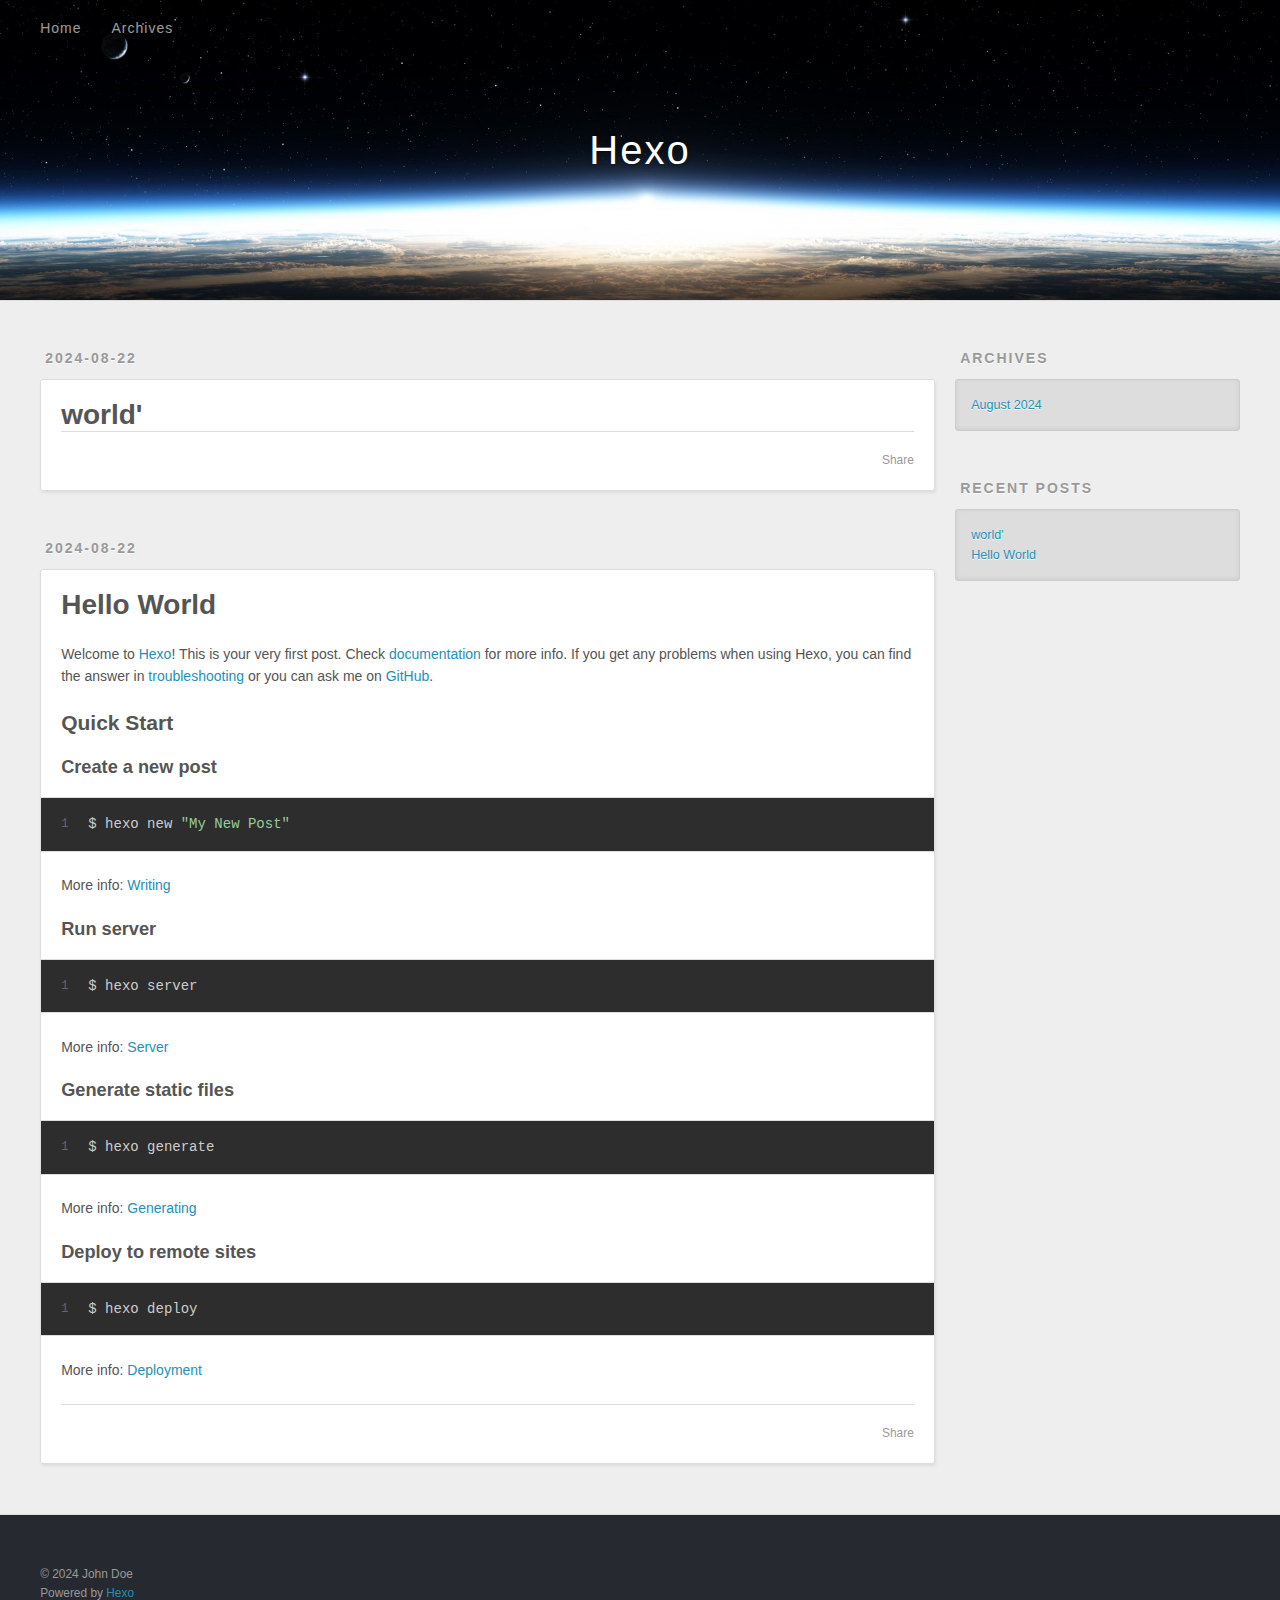
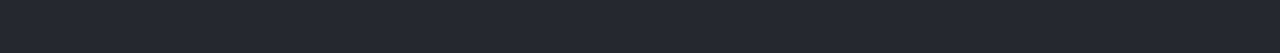
==== index.html @ 87b87d3c "Site updated: 2024-08-22 17:13:06" ====
<!DOCTYPE html>
<html>
<head>
  <meta charset="utf-8">
  
  
  <title>Hexo</title>
  <meta name="viewport" content="width=device-width, initial-scale=1, shrink-to-fit=no">
  <meta property="og:type" content="website">
<meta property="og:title" content="Hexo">
<meta property="og:url" content="http://example.com/index.html">
<meta property="og:site_name" content="Hexo">
<meta property="og:locale" content="en_US">
<meta property="article:author" content="John Doe">
<meta name="twitter:card" content="summary">
  
    <link rel="alternate" href="/atom.xml" title="Hexo" type="application/atom+xml">
  
  
    <link rel="shortcut icon" href="/favicon.png">
  
  
  
<link rel="stylesheet" href="/css/style.css">

  
    
<link rel="stylesheet" href="/fancybox/jquery.fancybox.min.css">

  
  
<meta name="generator" content="Hexo 7.3.0"></head>

<body>
  <div id="container">
    <div id="wrap">
      <header id="header">
  <div id="banner"></div>
  <div id="header-outer" class="outer">
    <div id="header-title" class="inner">
      <h1 id="logo-wrap">
        <a href="/" id="logo">Hexo</a>
      </h1>
      
    </div>
    <div id="header-inner" class="inner">
      <nav id="main-nav">
        <a id="main-nav-toggle" class="nav-icon"><span class="fa fa-bars"></span></a>
        
          <a class="main-nav-link" href="/">Home</a>
        
          <a class="main-nav-link" href="/archives">Archives</a>
        
      </nav>
      <nav id="sub-nav">
        
        
          <a class="nav-icon" href="/atom.xml" title="RSS Feed"><span class="fa fa-rss"></span></a>
        
        <a class="nav-icon nav-search-btn" title="Search"><span class="fa fa-search"></span></a>
      </nav>
      <div id="search-form-wrap">
        <form action="//google.com/search" method="get" accept-charset="UTF-8" class="search-form"><input type="search" name="q" class="search-form-input" placeholder="Search"><button type="submit" class="search-form-submit">&#xF002;</button><input type="hidden" name="sitesearch" value="http://example.com"></form>
      </div>
    </div>
  </div>
</header>

      <div class="outer">
        <section id="main">
  
    <article id="&#39;hello-world" class="h-entry article article-type-&#39;hello" itemprop="blogPost" itemscope itemtype="https://schema.org/BlogPosting">
  <div class="article-meta">
    <a href="/2024/08/22/world/" class="article-date">
  <time class="dt-published" datetime="2024-08-22T09:12:06.000Z" itemprop="datePublished">2024-08-22</time>
</a>
    
  </div>
  <div class="article-inner">
    
    
      <header class="article-header">
        
  
    <h1 itemprop="name">
      <a class="p-name article-title" href="/2024/08/22/world/">world&#39;</a>
    </h1>
  

      </header>
    
    <div class="e-content article-entry" itemprop="articleBody">
      
        
      
    </div>
    <footer class="article-footer">
      <a data-url="http://example.com/2024/08/22/world/" data-id="cm052dmgk00001gvu16qa8t0s" data-title="world&#39;" class="article-share-link"><span class="fa fa-share">Share</span></a>
      
      
      
    </footer>
  </div>
  
</article>



  
    <article id="post-hello-world" class="h-entry article article-type-post" itemprop="blogPost" itemscope itemtype="https://schema.org/BlogPosting">
  <div class="article-meta">
    <a href="/2024/08/22/hello-world/" class="article-date">
  <time class="dt-published" datetime="2024-08-22T09:02:54.314Z" itemprop="datePublished">2024-08-22</time>
</a>
    
  </div>
  <div class="article-inner">
    
    
      <header class="article-header">
        
  
    <h1 itemprop="name">
      <a class="p-name article-title" href="/2024/08/22/hello-world/">Hello World</a>
    </h1>
  

      </header>
    
    <div class="e-content article-entry" itemprop="articleBody">
      
        <p>Welcome to <a target="_blank" rel="noopener" href="https://hexo.io/">Hexo</a>! This is your very first post. Check <a target="_blank" rel="noopener" href="https://hexo.io/docs/">documentation</a> for more info. If you get any problems when using Hexo, you can find the answer in <a target="_blank" rel="noopener" href="https://hexo.io/docs/troubleshooting.html">troubleshooting</a> or you can ask me on <a target="_blank" rel="noopener" href="https://github.com/hexojs/hexo/issues">GitHub</a>.</p>
<h2 id="Quick-Start"><a href="#Quick-Start" class="headerlink" title="Quick Start"></a>Quick Start</h2><h3 id="Create-a-new-post"><a href="#Create-a-new-post" class="headerlink" title="Create a new post"></a>Create a new post</h3><figure class="highlight bash"><table><tr><td class="gutter"><pre><span class="line">1</span><br></pre></td><td class="code"><pre><span class="line">$ hexo new <span class="string">&quot;My New Post&quot;</span></span><br></pre></td></tr></table></figure>

<p>More info: <a target="_blank" rel="noopener" href="https://hexo.io/docs/writing.html">Writing</a></p>
<h3 id="Run-server"><a href="#Run-server" class="headerlink" title="Run server"></a>Run server</h3><figure class="highlight bash"><table><tr><td class="gutter"><pre><span class="line">1</span><br></pre></td><td class="code"><pre><span class="line">$ hexo server</span><br></pre></td></tr></table></figure>

<p>More info: <a target="_blank" rel="noopener" href="https://hexo.io/docs/server.html">Server</a></p>
<h3 id="Generate-static-files"><a href="#Generate-static-files" class="headerlink" title="Generate static files"></a>Generate static files</h3><figure class="highlight bash"><table><tr><td class="gutter"><pre><span class="line">1</span><br></pre></td><td class="code"><pre><span class="line">$ hexo generate</span><br></pre></td></tr></table></figure>

<p>More info: <a target="_blank" rel="noopener" href="https://hexo.io/docs/generating.html">Generating</a></p>
<h3 id="Deploy-to-remote-sites"><a href="#Deploy-to-remote-sites" class="headerlink" title="Deploy to remote sites"></a>Deploy to remote sites</h3><figure class="highlight bash"><table><tr><td class="gutter"><pre><span class="line">1</span><br></pre></td><td class="code"><pre><span class="line">$ hexo deploy</span><br></pre></td></tr></table></figure>

<p>More info: <a target="_blank" rel="noopener" href="https://hexo.io/docs/one-command-deployment.html">Deployment</a></p>

      
    </div>
    <footer class="article-footer">
      <a data-url="http://example.com/2024/08/22/hello-world/" data-id="cm0522wfk0000j8vugunq17kh" data-title="Hello World" class="article-share-link"><span class="fa fa-share">Share</span></a>
      
      
      
    </footer>
  </div>
  
</article>



  


</section>
        
          <aside id="sidebar">
  
    

  
    

  
    
  
    
  <div class="widget-wrap">
    <h3 class="widget-title">Archives</h3>
    <div class="widget">
      <ul class="archive-list"><li class="archive-list-item"><a class="archive-list-link" href="/archives/2024/08/">August 2024</a></li></ul>
    </div>
  </div>


  
    
  <div class="widget-wrap">
    <h3 class="widget-title">Recent Posts</h3>
    <div class="widget">
      <ul>
        
          <li>
            <a href="/2024/08/22/world/">world&#39;</a>
          </li>
        
          <li>
            <a href="/2024/08/22/hello-world/">Hello World</a>
          </li>
        
      </ul>
    </div>
  </div>

  
</aside>
        
      </div>
      <footer id="footer">
  
  <div class="outer">
    <div id="footer-info" class="inner">
      
      &copy; 2024 John Doe<br>
      Powered by <a href="https://hexo.io/" target="_blank">Hexo</a>
    </div>
  </div>
</footer>

    </div>
    <nav id="mobile-nav">
  
    <a href="/" class="mobile-nav-link">Home</a>
  
    <a href="/archives" class="mobile-nav-link">Archives</a>
  
</nav>
    


<script src="/js/jquery-3.6.4.min.js"></script>



  
<script src="/fancybox/jquery.fancybox.min.js"></script>




<script src="/js/script.js"></script>





  </div>
</body>
</html>
---- css/style.css ----
body {
  width: 100%;
}
body:before,
body:after {
  content: "";
  display: table;
}
body:after {
  clear: both;
}
html,
body,
div,
span,
applet,
object,
iframe,
h1,
h2,
h3,
h4,
h5,
h6,
p,
blockquote,
pre,
a,
abbr,
acronym,
address,
big,
cite,
code,
del,
dfn,
em,
img,
ins,
kbd,
q,
s,
samp,
small,
strike,
strong,
sub,
sup,
tt,
var,
dl,
dt,
dd,
ol,
ul,
li,
fieldset,
form,
label,
legend,
table,
caption,
tbody,
tfoot,
thead,
tr,
th,
td {
  margin: 0;
  padding: 0;
  border: 0;
  outline: 0;
  font-weight: inherit;
  font-style: inherit;
  font-family: inherit;
  font-size: 100%;
  vertical-align: baseline;
}
body {
  line-height: 1;
  color: #000;
  background: #fff;
}
ol,
ul {
  list-style: none;
}
table {
  border-collapse: separate;
  border-spacing: 0;
  vertical-align: middle;
}
caption,
th,
td {
  text-align: left;
  font-weight: normal;
  vertical-align: middle;
}
a img {
  border: none;
}
input,
button {
  margin: 0;
  padding: 0;
}
input::-moz-focus-inner,
button::-moz-focus-inner {
  border: 0;
  padding: 0;
}
html,
body,
#container {
  height: 100%;
}
body {
  background: #eee;
  font: 14px -apple-system, BlinkMacSystemFont, "Segoe UI", "Roboto", "Oxygen", "Ubuntu", "Cantarell", "Fira Sans", "Droid Sans", "Helvetica Neue", sans-serif;
  -webkit-text-size-adjust: 100%;
}
.outer {
  max-width: 1220px;
  margin: 0 auto;
  padding: 0 20px;
}
.outer:before,
.outer:after {
  content: "";
  display: table;
}
.outer:after {
  clear: both;
}
.inner {
  display: inline;
  float: left;
  width: 98.33333333333333%;
  margin: 0 0.833333333333333%;
}
.left,
.alignleft {
  float: left;
}
.right,
.alignright {
  float: right;
}
.clear {
  clear: both;
}
#container {
  position: relative;
}
.mobile-nav-on {
  overflow: hidden;
}
#wrap {
  height: 100%;
  width: 100%;
  position: absolute;
  top: 0;
  left: 0;
  -webkit-transition: 0.2s ease-out;
  -moz-transition: 0.2s ease-out;
  -ms-transition: 0.2s ease-out;
  transition: 0.2s ease-out;
  z-index: 1;
  background: #eee;
}
.mobile-nav-on #wrap {
  left: 280px;
}
@media screen and (min-width: 768px) {
  #main {
    display: inline;
    float: left;
    width: 73.33333333333333%;
    margin: 0 0.833333333333333%;
  }
}
.article-date,
.article-category-link,
.archive-year,
.widget-title {
  text-decoration: none;
  text-transform: uppercase;
  letter-spacing: 2px;
  color: #999;
  margin-bottom: 1em;
  margin-left: 5px;
  line-height: 1em;
  text-shadow: 0 1px #fff;
  font-weight: bold;
}
.article-inner,
.archive-article-inner {
  background: #fff;
  -webkit-box-shadow: 1px 2px 3px #ddd;
  box-shadow: 1px 2px 3px #ddd;
  border: 1px solid #ddd;
  border-radius: 3px;
}
.article-entry h1,
.widget h1 {
  font-size: 2em;
}
.article-entry h2,
.widget h2 {
  font-size: 1.5em;
}
.article-entry h3,
.widget h3 {
  font-size: 1.3em;
}
.article-entry h4,
.widget h4 {
  font-size: 1.2em;
}
.article-entry h5,
.widget h5 {
  font-size: 1em;
}
.article-entry h6,
.widget h6 {
  font-size: 1em;
  color: #999;
}
.article-entry hr,
.widget hr {
  border: 1px dashed #ddd;
}
.article-entry strong,
.widget strong {
  font-weight: bold;
}
.article-entry em,
.widget em,
.article-entry cite,
.widget cite {
  font-style: italic;
}
.article-entry sup,
.widget sup,
.article-entry sub,
.widget sub {
  font-size: 0.75em;
  line-height: 0;
  position: relative;
  vertical-align: baseline;
}
.article-entry sup,
.widget sup {
  top: -0.5em;
}
.article-entry sub,
.widget sub {
  bottom: -0.2em;
}
.article-entry small,
.widget small {
  font-size: 0.85em;
}
.article-entry acronym,
.widget acronym,
.article-entry abbr,
.widget abbr {
  border-bottom: 1px dotted;
}
.article-entry ul,
.widget ul,
.article-entry ol,
.widget ol,
.article-entry dl,
.widget dl {
  margin: 0 20px;
  line-height: 1.6em;
}
.article-entry ul ul,
.widget ul ul,
.article-entry ol ul,
.widget ol ul,
.article-entry ul ol,
.widget ul ol,
.article-entry ol ol,
.widget ol ol {
  margin-top: 0;
  margin-bottom: 0;
}
.article-entry ul,
.widget ul {
  list-style: disc;
}
.article-entry ol,
.widget ol {
  list-style: decimal;
}
.article-entry dt,
.widget dt {
  font-weight: bold;
}
#header {
  height: 300px;
  position: relative;
  border-bottom: 1px solid #ddd;
}
#header:before,
#header:after {
  content: "";
  position: absolute;
  left: 0;
  right: 0;
  height: 40px;
}
#header:before {
  top: 0;
  background: -webkit-linear-gradient(rgba(0,0,0,0.2), transparent);
  background: -moz-linear-gradient(rgba(0,0,0,0.2), transparent);
  background: -ms-linear-gradient(rgba(0,0,0,0.2), transparent);
  background: linear-gradient(rgba(0,0,0,0.2), transparent);
}
#header:after {
  bottom: 0;
  background: -webkit-linear-gradient(transparent, rgba(0,0,0,0.2));
  background: -moz-linear-gradient(transparent, rgba(0,0,0,0.2));
  background: -ms-linear-gradient(transparent, rgba(0,0,0,0.2));
  background: linear-gradient(transparent, rgba(0,0,0,0.2));
}
#header-outer {
  height: 100%;
  position: relative;
}
#header-inner {
  position: relative;
  overflow: hidden;
}
#banner {
  position: absolute;
  top: 0;
  left: 0;
  width: 100%;
  height: 100%;
  background: url("images/banner.jpg") center #000;
  background-size: cover;
  z-index: -1;
}
#header-title {
  text-align: center;
  height: 40px;
  position: absolute;
  top: 50%;
  left: 0;
  margin-top: -20px;
}
#logo,
#subtitle {
  text-decoration: none;
  color: #fff;
  font-weight: 300;
  text-shadow: 0 1px 4px rgba(0,0,0,0.3);
}
#logo {
  font-size: 40px;
  line-height: 40px;
  letter-spacing: 2px;
}
#subtitle {
  font-size: 16px;
  line-height: 16px;
  letter-spacing: 1px;
}
#subtitle-wrap {
  margin-top: 16px;
}
#main-nav {
  float: left;
  margin-left: -15px;
}
.nav-icon,
.main-nav-link {
  float: left;
  color: #fff;
  opacity: 0.6;
  text-decoration: none;
  text-shadow: 0 1px rgba(0,0,0,0.2);
  -webkit-transition: opacity 0.2s;
  -moz-transition: opacity 0.2s;
  -ms-transition: opacity 0.2s;
  transition: opacity 0.2s;
  display: block;
  padding: 20px 15px;
}
.nav-icon:hover,
.main-nav-link:hover {
  opacity: 1;
}
.nav-icon {
  text-align: center;
  font-size: 14px;
  width: 14px;
  height: 14px;
  padding: 20px 15px;
  position: relative;
  cursor: pointer;
}
.main-nav-link {
  font-weight: 300;
  letter-spacing: 1px;
}
@media screen and (max-width: 479px) {
  .main-nav-link {
    display: none;
  }
}
#main-nav-toggle {
  display: none;
}
@media screen and (max-width: 479px) {
  #main-nav-toggle {
    display: block;
  }
}
#sub-nav {
  float: right;
  margin-right: -15px;
}
#search-form-wrap {
  position: absolute;
  top: 15px;
  width: 150px;
  height: 30px;
  right: -150px;
  opacity: 0;
  -webkit-transition: 0.2s ease-out;
  -moz-transition: 0.2s ease-out;
  -ms-transition: 0.2s ease-out;
  transition: 0.2s ease-out;
}
#search-form-wrap.on {
  opacity: 1;
  right: 0;
}
@media screen and (max-width: 479px) {
  #search-form-wrap {
    width: 100%;
    right: -100%;
  }
}
.search-form {
  position: absolute;
  top: 0;
  left: 0;
  right: 0;
  background: #fff;
  padding: 5px 15px;
  border-radius: 15px;
  -webkit-box-shadow: 0 0 10px rgba(0,0,0,0.3);
  box-shadow: 0 0 10px rgba(0,0,0,0.3);
}
.search-form-input {
  border: none;
  background: none;
  color: #555;
  width: 100%;
  font: 13px -apple-system, BlinkMacSystemFont, "Segoe UI", "Roboto", "Oxygen", "Ubuntu", "Cantarell", "Fira Sans", "Droid Sans", "Helvetica Neue", sans-serif;
  outline: none;
}
.search-form-input::-webkit-search-results-decoration,
.search-form-input::-webkit-search-cancel-button {
  -webkit-appearance: none;
}
.search-form-submit {
  position: absolute;
  top: 50%;
  right: 10px;
  margin-top: -7px;
  font: 13px ForkAwesome;
  border: none;
  background: none;
  color: #bbb;
  cursor: pointer;
}
.search-form-submit:hover,
.search-form-submit:focus {
  color: #777;
}
.article {
  margin: 50px 0;
}
.article-inner {
  overflow: hidden;
}
.article-meta:before,
.article-meta:after {
  content: "";
  display: table;
}
.article-meta:after {
  clear: both;
}
.article-date {
  float: left;
}
.article-category {
  float: left;
  line-height: 1em;
  color: #ccc;
  text-shadow: 0 1px #fff;
  margin-left: 8px;
}
.article-category:before {
  content: "\2022";
}
.article-category-link {
  margin: 0 12px 1em;
}
.article-header {
  padding: 20px 20px 0;
}
.article-title {
  text-decoration: none;
  font-size: 2em;
  font-weight: bold;
  color: #555;
  line-height: 1.1em;
  -webkit-transition: color 0.2s;
  -moz-transition: color 0.2s;
  -ms-transition: color 0.2s;
  transition: color 0.2s;
}
a.article-title:hover {
  color: #258fb8;
}
.article-entry {
  color: #555;
  padding: 0 20px;
}
.article-entry:before,
.article-entry:after {
  content: "";
  display: table;
}
.article-entry:after {
  clear: both;
}
.article-entry p,
.article-entry table {
  line-height: 1.6em;
  margin: 1.6em 0;
}
.article-entry h1,
.article-entry h2,
.article-entry h3,
.article-entry h4,
.article-entry h5,
.article-entry h6 {
  font-weight: bold;
}
.article-entry h1,
.article-entry h2,
.article-entry h3,
.article-entry h4,
.article-entry h5,
.article-entry h6 {
  line-height: 1.1em;
  margin: 1.1em 0;
}
.article-entry a {
  color: #258fb8;
  text-decoration: none;
}
.article-entry a:hover {
  text-decoration: underline;
}
.article-entry ul,
.article-entry ol,
.article-entry dl {
  margin-top: 1.6em;
  margin-bottom: 1.6em;
}
.article-entry img,
.article-entry video {
  max-width: 100%;
  height: auto;
  display: block;
  margin: auto;
}
.article-entry iframe {
  border: none;
}
.article-entry table {
  width: 100%;
  border-collapse: collapse;
  border-spacing: 0;
}
.article-entry th {
  font-weight: bold;
  border-bottom: 3px solid #ddd;
  padding-bottom: 0.5em;
}
.article-entry td {
  border-bottom: 1px solid #ddd;
  padding: 10px 0;
}
.article-entry blockquote {
  font-family: Georgia, "Times New Roman", serif;
  margin: 1.6em 20px;
  text-align: center;
}
.article-entry blockquote footer {
  font-size: 14px;
  margin: 1.6em 0;
  font-family: -apple-system, BlinkMacSystemFont, "Segoe UI", "Roboto", "Oxygen", "Ubuntu", "Cantarell", "Fira Sans", "Droid Sans", "Helvetica Neue", sans-serif;
}
.article-entry blockquote footer cite:before {
  content: "—";
  padding: 0 0.5em;
}
.article-entry .pullquote {
  text-align: left;
  width: 45%;
  margin: 0;
}
.article-entry .pullquote.left {
  margin-left: 0.5em;
  margin-right: 1em;
}
.article-entry .pullquote.right {
  margin-right: 0.5em;
  margin-left: 1em;
}
.article-entry .caption {
  color: #999;
  display: block;
  font-size: 0.9em;
  margin-top: 0.5em;
  position: relative;
  text-align: center;
}
.article-entry .video-container {
  position: relative;
  padding-top: 56.25%;
  height: 0;
  overflow: hidden;
}
.article-entry .video-container iframe,
.article-entry .video-container object,
.article-entry .video-container embed {
  position: absolute;
  top: 0;
  left: 0;
  width: 100%;
  height: 100%;
  margin-top: 0;
}
.article-more-link a {
  display: inline-block;
  line-height: 1em;
  padding: 6px 15px;
  border-radius: 15px;
  background: #eee;
  color: #999;
  text-shadow: 0 1px #fff;
  text-decoration: none;
}
.article-more-link a:hover {
  background: #258fb8;
  color: #fff;
  text-decoration: none;
  text-shadow: 0 1px #1e7293;
}
.article-footer {
  font-size: 0.85em;
  line-height: 1.6em;
  border-top: 1px solid #ddd;
  padding-top: 1.6em;
  margin: 0 20px 20px;
}
.article-footer:before,
.article-footer:after {
  content: "";
  display: table;
}
.article-footer:after {
  clear: both;
}
.article-footer a {
  color: #999;
  text-decoration: none;
}
.article-footer a:hover {
  color: #555;
}
.article-tag-list-item {
  float: left;
  margin-right: 10px;
}
.article-tag-list-link:before {
  content: "#";
}
.article-comment-link {
  float: right;
}
.article-comment-link:before {
  padding-right: 8px;
}
.article-share-link {
  cursor: pointer;
  float: right;
  margin-left: 20px;
}
.article-share-link:before {
  padding-right: 6px;
}
#article-nav {
  position: relative;
}
#article-nav:before,
#article-nav:after {
  content: "";
  display: table;
}
#article-nav:after {
  clear: both;
}
@media screen and (min-width: 768px) {
  #article-nav {
    margin: 50px 0;
  }
  #article-nav:before {
    width: 8px;
    height: 8px;
    position: absolute;
    top: 50%;
    left: 50%;
    margin-top: -4px;
    margin-left: -4px;
    content: "";
    border-radius: 50%;
    background: #ddd;
    -webkit-box-shadow: 0 1px 2px #fff;
    box-shadow: 0 1px 2px #fff;
  }
}
.article-nav-link-wrap {
  text-decoration: none;
  text-shadow: 0 1px #fff;
  color: #999;
  -webkit-box-sizing: border-box;
  -moz-box-sizing: border-box;
  box-sizing: border-box;
  margin-top: 50px;
  text-align: center;
  display: block;
}
.article-nav-link-wrap:hover {
  color: #555;
}
@media screen and (min-width: 768px) {
  .article-nav-link-wrap {
    width: 50%;
    margin-top: 0;
  }
}
@media screen and (min-width: 768px) {
  #article-nav-newer {
    float: left;
    text-align: right;
    padding-right: 20px;
  }
}
@media screen and (min-width: 768px) {
  #article-nav-older {
    float: right;
    text-align: left;
    padding-left: 20px;
  }
}
.article-nav-caption {
  text-transform: uppercase;
  letter-spacing: 2px;
  color: #ddd;
  line-height: 1em;
  font-weight: bold;
}
#article-nav-newer .article-nav-caption {
  margin-right: -2px;
}
.article-nav-title {
  font-size: 0.85em;
  line-height: 1.6em;
  margin-top: 0.5em;
}
.article-share-box {
  position: absolute;
  display: none;
  background: #fff;
  -webkit-box-shadow: 1px 2px 10px rgba(0,0,0,0.2);
  box-shadow: 1px 2px 10px rgba(0,0,0,0.2);
  border-radius: 3px;
  margin-left: -145px;
  overflow: hidden;
  z-index: 1;
}
.article-share-box.on {
  display: block;
}
.article-share-input {
  width: 100%;
  background: none;
  -webkit-box-sizing: border-box;
  -moz-box-sizing: border-box;
  box-sizing: border-box;
  font: 14px -apple-system, BlinkMacSystemFont, "Segoe UI", "Roboto", "Oxygen", "Ubuntu", "Cantarell", "Fira Sans", "Droid Sans", "Helvetica Neue", sans-serif;
  padding: 0 15px;
  color: #555;
  outline: none;
  border: 1px solid #ddd;
  border-radius: 3px 3px 0 0;
  height: 36px;
  line-height: 36px;
}
.article-share-links {
  background: #eee;
}
.article-share-links:before,
.article-share-links:after {
  content: "";
  display: table;
}
.article-share-links:after {
  clear: both;
}
.article-share-twitter,
.article-share-facebook,
.article-share-pinterest,
.article-share-linkedin {
  width: 50px;
  height: 36px;
  display: block;
  float: left;
  position: relative;
  color: #999;
  text-shadow: 0 1px #fff;
}
.article-share-twitter:before,
.article-share-facebook:before,
.article-share-pinterest:before,
.article-share-linkedin:before {
  font-size: 20px;
  width: 20px;
  height: 20px;
  position: absolute;
  top: 50%;
  left: 50%;
  margin-top: -10px;
  margin-left: -10px;
  text-align: center;
}
.article-share-twitter:hover,
.article-share-facebook:hover,
.article-share-pinterest:hover,
.article-share-linkedin:hover {
  color: #fff;
}
.article-share-twitter:hover {
  background: #00aced;
  text-shadow: 0 1px #008abe;
}
.article-share-facebook:hover {
  background: #3b5998;
  text-shadow: 0 1px #2f477a;
}
.article-share-pinterest:hover {
  background: #cb2027;
  text-shadow: 0 1px #a21a1f;
}
.article-share-linkedin:hover {
  background: #0077b5;
  text-shadow: 0 1px #005f91;
}
.article-gallery {
  background: #000;
  position: relative;
}
.article-gallery-photos {
  position: relative;
  overflow: hidden;
}
.article-gallery-img {
  display: none;
  max-width: 100%;
}
.article-gallery-img:first-child {
  display: block;
}
.article-gallery-img.loaded {
  position: absolute;
  display: block;
}
.article-gallery-img img {
  display: block;
  max-width: 100%;
  margin: 0 auto;
}
#comments {
  background: #fff;
  -webkit-box-shadow: 1px 2px 3px #ddd;
  box-shadow: 1px 2px 3px #ddd;
  padding: 20px;
  border: 1px solid #ddd;
  border-radius: 3px;
  margin: 50px 0;
}
#comments a {
  color: #258fb8;
}
.archives-wrap {
  margin: 50px 0;
}
.archives:before,
.archives:after {
  content: "";
  display: table;
}
.archives:after {
  clear: both;
}
.archive-year-wrap {
  margin-bottom: 1em;
}
.archives {
  -webkit-column-gap: 10px;
  -moz-column-gap: 10px;
  column-gap: 10px;
}
@media screen and (min-width: 480px) and (max-width: 767px) {
  .archives {
    -webkit-column-count: 2;
    -moz-column-count: 2;
    column-count: 2;
  }
}
@media screen and (min-width: 768px) {
  .archives {
    -webkit-column-count: 3;
    -moz-column-count: 3;
    column-count: 3;
  }
}
.archive-article {
  -webkit-column-break-inside: avoid;
  page-break-inside: avoid;
  overflow: hidden;
  break-inside: avoid-column;
}
.archive-article-inner {
  padding: 10px;
  margin-bottom: 15px;
}
.archive-article-title {
  text-decoration: none;
  font-weight: bold;
  color: #555;
  -webkit-transition: color 0.2s;
  -moz-transition: color 0.2s;
  -ms-transition: color 0.2s;
  transition: color 0.2s;
  line-height: 1.6em;
}
.archive-article-title:hover {
  color: #258fb8;
}
.archive-article-footer {
  margin-top: 1em;
}
.archive-article-date {
  color: #999;
  text-decoration: none;
  font-size: 0.85em;
  line-height: 1em;
  margin-bottom: 0.5em;
  display: block;
}
#page-nav {
  margin: 50px auto;
  background: #fff;
  -webkit-box-shadow: 1px 2px 3px #ddd;
  box-shadow: 1px 2px 3px #ddd;
  border: 1px solid #ddd;
  border-radius: 3px;
  text-align: center;
  color: #999;
  overflow: hidden;
}
#page-nav:before,
#page-nav:after {
  content: "";
  display: table;
}
#page-nav:after {
  clear: both;
}
#page-nav a,
#page-nav span {
  padding: 10px 20px;
  line-height: 1;
  height: 2ex;
}
#page-nav a {
  color: #999;
  text-decoration: none;
}
#page-nav a:hover {
  background: #999;
  color: #fff;
}
#page-nav .prev {
  float: left;
}
#page-nav .next {
  float: right;
}
#page-nav .page-number {
  display: inline-block;
}
@media screen and (max-width: 479px) {
  #page-nav .page-number {
    display: none;
  }
}
#page-nav .current {
  color: #555;
  font-weight: bold;
}
#page-nav .space {
  color: #ddd;
}
#footer {
  background: #262a30;
  padding: 50px 0;
  border-top: 1px solid #ddd;
  color: #999;
}
#footer a {
  color: #258fb8;
  text-decoration: none;
}
#footer a:hover {
  text-decoration: underline;
}
#footer-info {
  line-height: 1.6em;
  font-size: 0.85em;
}
.article-entry pre,
.article-entry .highlight {
  background: #2d2d2d;
  margin: 0 -20px;
  padding: 15px 20px;
  border-style: solid;
  border-color: #ddd;
  border-width: 1px 0;
  overflow: auto;
  color: #ccc;
  line-height: 22.400000000000002px;
}
.article-entry .highlight .gutter pre,
.article-entry .gist .gist-file .gist-data .line-numbers {
  color: #666;
  font-size: 0.85em;
}
.article-entry pre,
.article-entry code {
  font-family: "Source Code Pro", Consolas, Monaco, Menlo, Consolas, monospace;
}
.article-entry code {
  background: #eee;
  text-shadow: 0 1px #fff;
  padding: 0 0.3em;
}
.article-entry pre code {
  background: none;
  text-shadow: none;
  padding: 0;
}
.article-entry .highlight pre {
  border: none;
  margin: 0;
  padding: 0;
}
.article-entry .highlight table {
  margin: 0;
  width: auto;
}
.article-entry .highlight td {
  border: none;
  padding: 0;
}
.article-entry .highlight figcaption {
  font-size: 0.85em;
  color: #999;
  line-height: 1em;
  margin-bottom: 1em;
}
.article-entry .highlight figcaption:before,
.article-entry .highlight figcaption:after {
  content: "";
  display: table;
}
.article-entry .highlight figcaption:after {
  clear: both;
}
.article-entry .highlight figcaption a {
  float: right;
}
.article-entry .highlight .gutter {
  -moz-user-select: none;
  -ms-user-select: none;
  -webkit-user-select: none;
  -webkit-user-select: none;
  -moz-user-select: none;
  -ms-user-select: none;
  user-select: none;
}
.article-entry .highlight .gutter pre {
  text-align: right;
  padding-right: 20px;
}
.article-entry .highlight .line {
  height: 22.400000000000002px;
}
.article-entry .highlight .line.marked {
  background: #515151;
}
.article-entry .gist {
  margin: 0 -20px;
  border-style: solid;
  border-color: #ddd;
  border-width: 1px 0;
  background: #2d2d2d;
  padding: 15px 20px 15px 0;
}
.article-entry .gist .gist-file {
  border: none;
  font-family: "Source Code Pro", Consolas, Monaco, Menlo, Consolas, monospace;
  margin: 0;
}
.article-entry .gist .gist-file .gist-data {
  background: none;
  border: none;
}
.article-entry .gist .gist-file .gist-data .line-numbers {
  background: none;
  border: none;
  padding: 0 20px 0 0;
}
.article-entry .gist .gist-file .gist-data .line-data {
  padding: 0 !important;
}
.article-entry .gist .gist-file .highlight {
  margin: 0;
  padding: 0;
  border: none;
}
.article-entry .gist .gist-file .gist-meta {
  background: #2d2d2d;
  color: #999;
  font: 0.85em -apple-system, BlinkMacSystemFont, "Segoe UI", "Roboto", "Oxygen", "Ubuntu", "Cantarell", "Fira Sans", "Droid Sans", "Helvetica Neue", sans-serif;
  text-shadow: 0 0;
  padding: 0;
  margin-top: 1em;
  margin-left: 20px;
}
.article-entry .gist .gist-file .gist-meta a {
  color: #258fb8;
  font-weight: normal;
}
.article-entry .gist .gist-file .gist-meta a:hover {
  text-decoration: underline;
}
pre .comment,
pre .title {
  color: #999;
}
pre .variable,
pre .attribute,
pre .tag,
pre .regexp,
pre .ruby .constant,
pre .xml .tag .title,
pre .xml .pi,
pre .xml .doctype,
pre .html .doctype,
pre .css .id,
pre .css .class,
pre .css .pseudo {
  color: #f2777a;
}
pre .number,
pre .preprocessor,
pre .built_in,
pre .literal,
pre .params,
pre .constant {
  color: #f99157;
}
pre .class,
pre .ruby .class .title,
pre .css .rules .attribute {
  color: #9c9;
}
pre .string,
pre .value,
pre .inheritance,
pre .header,
pre .ruby .symbol,
pre .xml .cdata {
  color: #9c9;
}
pre .css .hexcolor {
  color: #6cc;
}
pre .function,
pre .python .decorator,
pre .python .title,
pre .ruby .function .title,
pre .ruby .title .keyword,
pre .perl .sub,
pre .javascript .title,
pre .coffeescript .title {
  color: #69c;
}
pre .keyword,
pre .javascript .function {
  color: #c9c;
}
@media screen and (max-width: 479px) {
  #mobile-nav {
    position: absolute;
    top: 0;
    left: 0;
    width: 280px;
    height: 100%;
    background: #191919;
    border-right: 1px solid #fff;
  }
}
@media screen and (max-width: 479px) {
  .mobile-nav-link {
    display: block;
    color: #999;
    text-decoration: none;
    padding: 15px 20px;
    font-weight: bold;
  }
  .mobile-nav-link:hover {
    color: #fff;
  }
}
@media screen and (min-width: 768px) {
  #sidebar {
    display: inline;
    float: left;
    width: 23.333333333333332%;
    margin: 0 0.833333333333333%;
  }
}
.widget-wrap {
  margin: 50px 0;
}
.widget {
  color: #777;
  text-shadow: 0 1px #fff;
  background: #ddd;
  -webkit-box-shadow: 0 -1px 4px #ccc inset;
  box-shadow: 0 -1px 4px #ccc inset;
  border: 1px solid #ccc;
  padding: 15px;
  border-radius: 3px;
}
.widget a {
  color: #258fb8;
  text-decoration: none;
}
.widget a:hover {
  text-decoration: underline;
}
.widget ul ul,
.widget ol ul,
.widget dl ul,
.widget ul ol,
.widget ol ol,
.widget dl ol,
.widget ul dl,
.widget ol dl,
.widget dl dl {
  margin-left: 15px;
  list-style: disc;
}
.widget {
  line-height: 1.6em;
  word-wrap: break-word;
  font-size: 0.9em;
}
.widget ul,
.widget ol {
  list-style: none;
  margin: 0;
}
.widget ul ul,
.widget ol ul,
.widget ul ol,
.widget ol ol {
  margin: 0 20px;
}
.widget ul ul,
.widget ol ul {
  list-style: disc;
}
.widget ul ol,
.widget ol ol {
  list-style: decimal;
}
.category-list-count,
.tag-list-count,
.archive-list-count {
  padding-left: 5px;
  color: #999;
  font-size: 0.85em;
}
.category-list-count:before,
.tag-list-count:before,
.archive-list-count:before {
  content: "(";
}
.category-list-count:after,
.tag-list-count:after,
.archive-list-count:after {
  content: ")";
}
.tagcloud a {
  margin-right: 5px;
  display: inline-block;
}
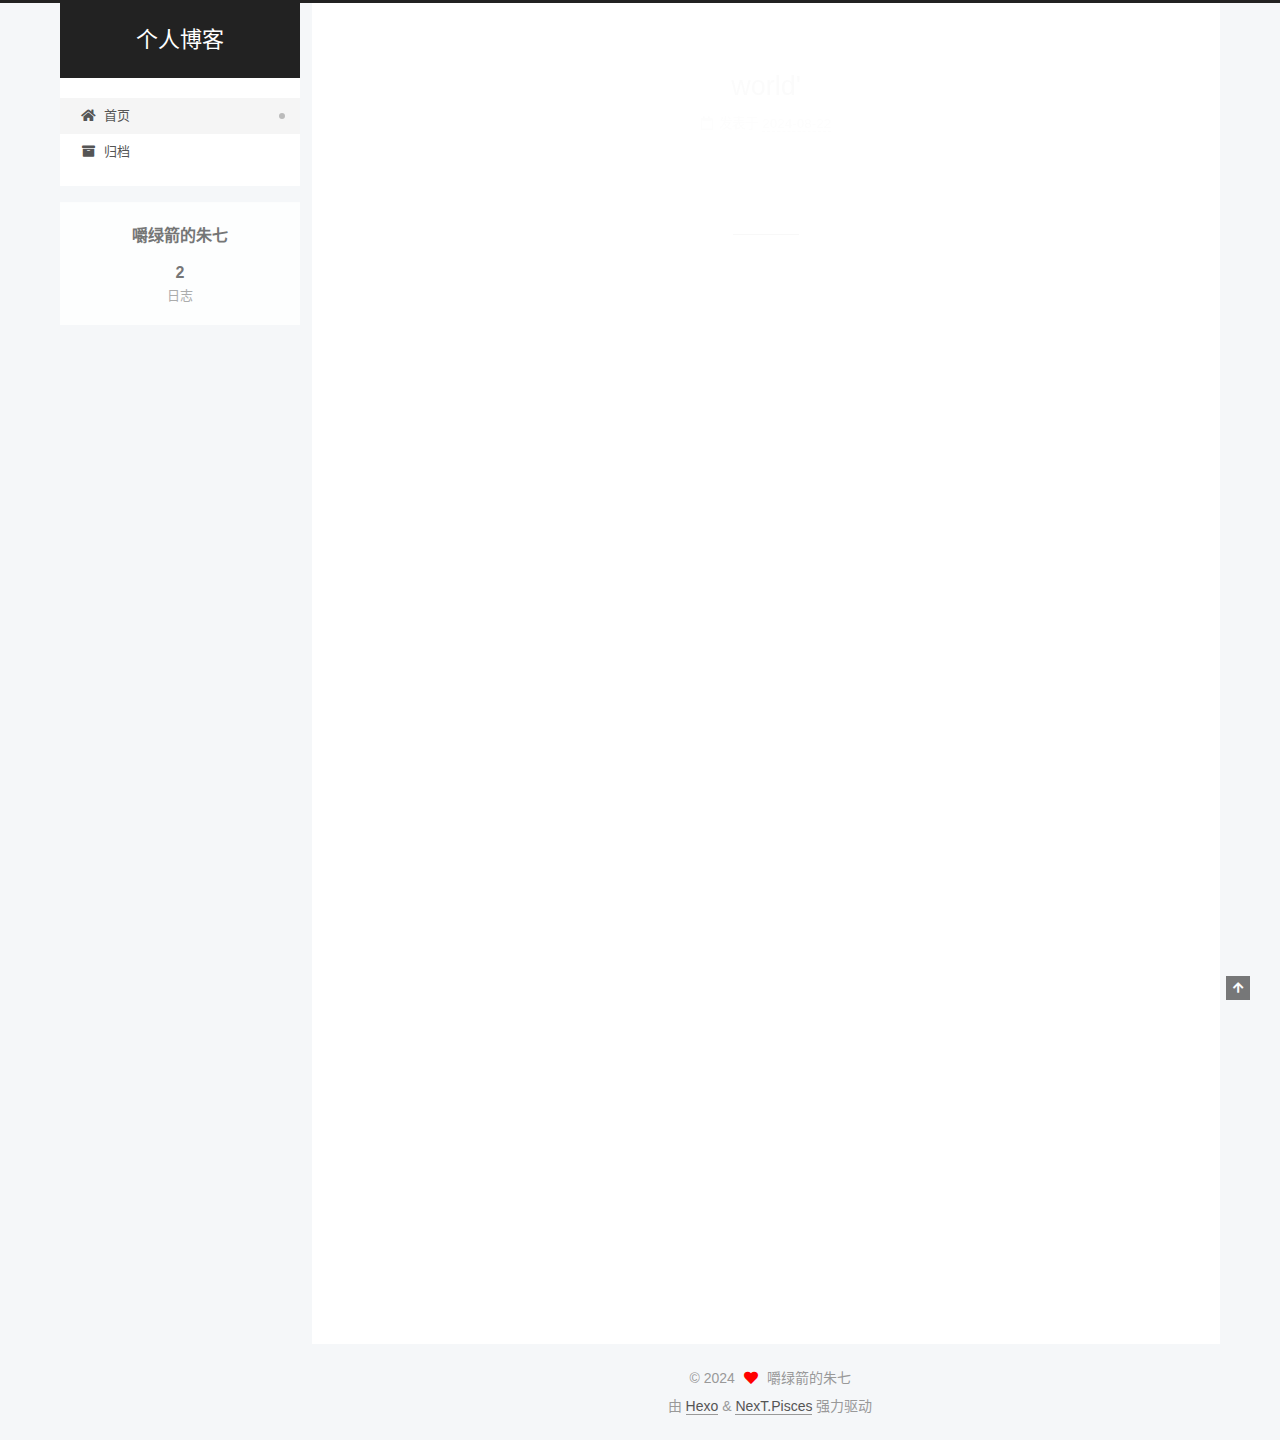
==== commit 78957e87: "Site updated: 2024-08-23 11:59:43" ====
--- a/index.html
+++ b/index.html
@@ -1,135 +1,246 @@
 <!DOCTYPE html>
-<html>
+<html lang="zh-CN">
 <head>
-  <meta charset="utf-8">
-  
-  
-  <title>Hexo</title>
-  <meta name="viewport" content="width=device-width, initial-scale=1, shrink-to-fit=no">
+  <meta charset="UTF-8">
+<meta name="viewport" content="width=device-width, initial-scale=1, maximum-scale=2">
+<meta name="theme-color" content="#222">
+<meta name="generator" content="Hexo 7.3.0">
+  <link rel="apple-touch-icon" sizes="180x180" href="/images/apple-touch-icon-next.png">
+  <link rel="icon" type="image/png" sizes="32x32" href="/images/favicon-32x32-next.png">
+  <link rel="icon" type="image/png" sizes="16x16" href="/images/favicon-16x16-next.png">
+  <link rel="mask-icon" href="/images/logo.svg" color="#222">
+
+<link rel="stylesheet" href="/css/main.css">
+
+
+<link rel="stylesheet" href="/lib/font-awesome/css/all.min.css">
+
+<script id="hexo-configurations">
+    var NexT = window.NexT || {};
+    var CONFIG = {"hostname":"zhujiaji.github.io","root":"/","scheme":"Pisces","version":"7.8.0","exturl":false,"sidebar":{"position":"left","display":"post","padding":18,"offset":12,"onmobile":false},"copycode":{"enable":false,"show_result":false,"style":null},"back2top":{"enable":true,"sidebar":false,"scrollpercent":false},"bookmark":{"enable":false,"color":"#222","save":"auto"},"fancybox":false,"mediumzoom":false,"lazyload":false,"pangu":false,"comments":{"style":"tabs","active":null,"storage":true,"lazyload":false,"nav":null},"algolia":{"hits":{"per_page":10},"labels":{"input_placeholder":"Search for Posts","hits_empty":"We didn't find any results for the search: ${query}","hits_stats":"${hits} results found in ${time} ms"}},"localsearch":{"enable":false,"trigger":"auto","top_n_per_article":1,"unescape":false,"preload":false},"motion":{"enable":true,"async":false,"transition":{"post_block":"fadeIn","post_header":"slideDownIn","post_body":"slideDownIn","coll_header":"slideLeftIn","sidebar":"slideUpIn"}}};
+  </script>
+
   <meta property="og:type" content="website">
-<meta property="og:title" content="Hexo">
-<meta property="og:url" content="http://example.com/index.html">
-<meta property="og:site_name" content="Hexo">
-<meta property="og:locale" content="en_US">
-<meta property="article:author" content="John Doe">
+<meta property="og:title" content="个人博客">
+<meta property="og:url" content="https://zhujiaji.github.io/index.html">
+<meta property="og:site_name" content="个人博客">
+<meta property="og:locale" content="zh_CN">
+<meta property="article:author" content="嚼绿箭的朱七">
 <meta name="twitter:card" content="summary">
-  
-    <link rel="alternate" href="/atom.xml" title="Hexo" type="application/atom+xml">
-  
-  
-    <link rel="shortcut icon" href="/favicon.png">
-  
-  
-  
-<link rel="stylesheet" href="/css/style.css">
-
-  
-    
-<link rel="stylesheet" href="/fancybox/jquery.fancybox.min.css">
-
-  
-  
-<meta name="generator" content="Hexo 7.3.0"></head>
-
-<body>
-  <div id="container">
-    <div id="wrap">
-      <header id="header">
-  <div id="banner"></div>
-  <div id="header-outer" class="outer">
-    <div id="header-title" class="inner">
-      <h1 id="logo-wrap">
-        <a href="/" id="logo">Hexo</a>
-      </h1>
-      
+
+<link rel="canonical" href="https://zhujiaji.github.io/">
+
+
+<script id="page-configurations">
+  // https://hexo.io/docs/variables.html
+  CONFIG.page = {
+    sidebar: "",
+    isHome : true,
+    isPost : false,
+    lang   : 'zh-CN'
+  };
+</script>
+
+  <title>个人博客</title>
+  
+
+
+
+
+
+
+  <noscript>
+  <style>
+  .use-motion .brand,
+  .use-motion .menu-item,
+  .sidebar-inner,
+  .use-motion .post-block,
+  .use-motion .pagination,
+  .use-motion .comments,
+  .use-motion .post-header,
+  .use-motion .post-body,
+  .use-motion .collection-header { opacity: initial; }
+
+  .use-motion .site-title,
+  .use-motion .site-subtitle {
+    opacity: initial;
+    top: initial;
+  }
+
+  .use-motion .logo-line-before i { left: initial; }
+  .use-motion .logo-line-after i { right: initial; }
+  </style>
+</noscript>
+
+</head>
+
+<body itemscope itemtype="http://schema.org/WebPage">
+  <div class="container use-motion">
+    <div class="headband"></div>
+
+    <header class="header" itemscope itemtype="http://schema.org/WPHeader">
+      <div class="header-inner"><div class="site-brand-container">
+  <div class="site-nav-toggle">
+    <div class="toggle" aria-label="切换导航栏">
+      <span class="toggle-line toggle-line-first"></span>
+      <span class="toggle-line toggle-line-middle"></span>
+      <span class="toggle-line toggle-line-last"></span>
     </div>
-    <div id="header-inner" class="inner">
-      <nav id="main-nav">
-        <a id="main-nav-toggle" class="nav-icon"><span class="fa fa-bars"></span></a>
-        
-          <a class="main-nav-link" href="/">Home</a>
-        
-          <a class="main-nav-link" href="/archives">Archives</a>
-        
-      </nav>
-      <nav id="sub-nav">
-        
-        
-          <a class="nav-icon" href="/atom.xml" title="RSS Feed"><span class="fa fa-rss"></span></a>
-        
-        <a class="nav-icon nav-search-btn" title="Search"><span class="fa fa-search"></span></a>
-      </nav>
-      <div id="search-form-wrap">
-        <form action="//google.com/search" method="get" accept-charset="UTF-8" class="search-form"><input type="search" name="q" class="search-form-input" placeholder="Search"><button type="submit" class="search-form-submit">&#xF002;</button><input type="hidden" name="sitesearch" value="http://example.com"></form>
-      </div>
+  </div>
+
+  <div class="site-meta">
+
+    <a href="/" class="brand" rel="start">
+      <span class="logo-line-before"><i></i></span>
+      <h1 class="site-title">个人博客</h1>
+      <span class="logo-line-after"><i></i></span>
+    </a>
+  </div>
+
+  <div class="site-nav-right">
+    <div class="toggle popup-trigger">
     </div>
   </div>
-</header>
-
-      <div class="outer">
-        <section id="main">
-  
-    <article id="&#39;hello-world" class="h-entry article article-type-&#39;hello" itemprop="blogPost" itemscope itemtype="https://schema.org/BlogPosting">
-  <div class="article-meta">
-    <a href="/2024/08/22/world/" class="article-date">
-  <time class="dt-published" datetime="2024-08-22T09:12:06.000Z" itemprop="datePublished">2024-08-22</time>
-</a>
-    
-  </div>
-  <div class="article-inner">
-    
-    
-      <header class="article-header">
-        
-  
-    <h1 itemprop="name">
-      <a class="p-name article-title" href="/2024/08/22/world/">world&#39;</a>
-    </h1>
-  
-
+</div>
+
+
+
+
+<nav class="site-nav">
+  <ul id="menu" class="main-menu menu">
+        <li class="menu-item menu-item-home">
+
+    <a href="/" rel="section"><i class="fa fa-home fa-fw"></i>首页</a>
+
+  </li>
+        <li class="menu-item menu-item-archives">
+
+    <a href="/archives/" rel="section"><i class="fa fa-archive fa-fw"></i>归档</a>
+
+  </li>
+  </ul>
+</nav>
+
+
+
+
+</div>
+    </header>
+
+    
+  <div class="back-to-top">
+    <i class="fa fa-arrow-up"></i>
+    <span>0%</span>
+  </div>
+
+
+    <main class="main">
+      <div class="main-inner">
+        <div class="content-wrap">
+          
+
+          <div class="content index posts-expand">
+            
+      
+  
+  
+  <article itemscope itemtype="http://schema.org/Article" class="post-block" lang="zh-CN">
+    <link itemprop="mainEntityOfPage" href="https://zhujiaji.github.io/2024/08/22/world/">
+
+    <span hidden itemprop="author" itemscope itemtype="http://schema.org/Person">
+      <meta itemprop="image" content="/images/avatar.gif">
+      <meta itemprop="name" content="嚼绿箭的朱七">
+      <meta itemprop="description" content="">
+    </span>
+
+    <span hidden itemprop="publisher" itemscope itemtype="http://schema.org/Organization">
+      <meta itemprop="name" content="个人博客">
+    </span>
+      <header class="post-header">
+        <h2 class="post-title" itemprop="name headline">
+          
+            <a href="/2024/08/22/world/" class="post-title-link" itemprop="url">world'</a>
+        </h2>
+
+        <div class="post-meta">
+            <span class="post-meta-item">
+              <span class="post-meta-item-icon">
+                <i class="far fa-calendar"></i>
+              </span>
+              <span class="post-meta-item-text">发表于</span>
+
+              <time title="创建时间：2024-08-22 17:12:06" itemprop="dateCreated datePublished" datetime="2024-08-22T17:12:06+08:00">2024-08-22</time>
+            </span>
+
+          
+
+        </div>
       </header>
-    
-    <div class="e-content article-entry" itemprop="articleBody">
-      
-        
+
+    
+    
+    
+    <div class="post-body" itemprop="articleBody">
+
+      
+          
       
     </div>
-    <footer class="article-footer">
-      <a data-url="http://example.com/2024/08/22/world/" data-id="cm052dmgk00001gvu16qa8t0s" data-title="world&#39;" class="article-share-link"><span class="fa fa-share">Share</span></a>
-      
-      
-      
-    </footer>
-  </div>
-  
-</article>
-
-
-
-  
-    <article id="post-hello-world" class="h-entry article article-type-post" itemprop="blogPost" itemscope itemtype="https://schema.org/BlogPosting">
-  <div class="article-meta">
-    <a href="/2024/08/22/hello-world/" class="article-date">
-  <time class="dt-published" datetime="2024-08-22T09:02:54.314Z" itemprop="datePublished">2024-08-22</time>
-</a>
-    
-  </div>
-  <div class="article-inner">
-    
-    
-      <header class="article-header">
-        
-  
-    <h1 itemprop="name">
-      <a class="p-name article-title" href="/2024/08/22/hello-world/">Hello World</a>
-    </h1>
-  
-
+
+    
+    
+    
+      <footer class="post-footer">
+        <div class="post-eof"></div>
+      </footer>
+  </article>
+  
+  
+  
+
+      
+  
+  
+  <article itemscope itemtype="http://schema.org/Article" class="post-block" lang="zh-CN">
+    <link itemprop="mainEntityOfPage" href="https://zhujiaji.github.io/2024/08/22/hello-world/">
+
+    <span hidden itemprop="author" itemscope itemtype="http://schema.org/Person">
+      <meta itemprop="image" content="/images/avatar.gif">
+      <meta itemprop="name" content="嚼绿箭的朱七">
+      <meta itemprop="description" content="">
+    </span>
+
+    <span hidden itemprop="publisher" itemscope itemtype="http://schema.org/Organization">
+      <meta itemprop="name" content="个人博客">
+    </span>
+      <header class="post-header">
+        <h2 class="post-title" itemprop="name headline">
+          
+            <a href="/2024/08/22/hello-world/" class="post-title-link" itemprop="url">Hello World</a>
+        </h2>
+
+        <div class="post-meta">
+            <span class="post-meta-item">
+              <span class="post-meta-item-icon">
+                <i class="far fa-calendar"></i>
+              </span>
+              <span class="post-meta-item-text">发表于</span>
+
+              <time title="创建时间：2024-08-22 17:02:54" itemprop="dateCreated datePublished" datetime="2024-08-22T17:02:54+08:00">2024-08-22</time>
+            </span>
+
+          
+
+        </div>
       </header>
-    
-    <div class="e-content article-entry" itemprop="articleBody">
-      
-        <p>Welcome to <a target="_blank" rel="noopener" href="https://hexo.io/">Hexo</a>! This is your very first post. Check <a target="_blank" rel="noopener" href="https://hexo.io/docs/">documentation</a> for more info. If you get any problems when using Hexo, you can find the answer in <a target="_blank" rel="noopener" href="https://hexo.io/docs/troubleshooting.html">troubleshooting</a> or you can ask me on <a target="_blank" rel="noopener" href="https://github.com/hexojs/hexo/issues">GitHub</a>.</p>
+
+    
+    
+    
+    <div class="post-body" itemprop="articleBody">
+
+      
+          <p>Welcome to <a target="_blank" rel="noopener" href="https://hexo.io/">Hexo</a>! This is your very first post. Check <a target="_blank" rel="noopener" href="https://hexo.io/docs/">documentation</a> for more info. If you get any problems when using Hexo, you can find the answer in <a target="_blank" rel="noopener" href="https://hexo.io/docs/troubleshooting.html">troubleshooting</a> or you can ask me on <a target="_blank" rel="noopener" href="https://github.com/hexojs/hexo/issues">GitHub</a>.</p>
 <h2 id="Quick-Start"><a href="#Quick-Start" class="headerlink" title="Quick Start"></a>Quick Start</h2><h3 id="Create-a-new-post"><a href="#Create-a-new-post" class="headerlink" title="Create a new post"></a>Create a new post</h3><figure class="highlight bash"><table><tr><td class="gutter"><pre><span class="line">1</span><br></pre></td><td class="code"><pre><span class="line">$ hexo new <span class="string">&quot;My New Post&quot;</span></span><br></pre></td></tr></table></figure>
 
 <p>More info: <a target="_blank" rel="noopener" href="https://hexo.io/docs/writing.html">Writing</a></p>
@@ -145,103 +256,171 @@
 
       
     </div>
-    <footer class="article-footer">
-      <a data-url="http://example.com/2024/08/22/hello-world/" data-id="cm0522wfk0000j8vugunq17kh" data-title="Hello World" class="article-share-link"><span class="fa fa-share">Share</span></a>
-      
-      
-      
+
+    
+    
+    
+      <footer class="post-footer">
+        <div class="post-eof"></div>
+      </footer>
+  </article>
+  
+  
+  
+
+
+  
+
+
+
+          </div>
+          
+
+<script>
+  window.addEventListener('tabs:register', () => {
+    let { activeClass } = CONFIG.comments;
+    if (CONFIG.comments.storage) {
+      activeClass = localStorage.getItem('comments_active') || activeClass;
+    }
+    if (activeClass) {
+      let activeTab = document.querySelector(`a[href="#comment-${activeClass}"]`);
+      if (activeTab) {
+        activeTab.click();
+      }
+    }
+  });
+  if (CONFIG.comments.storage) {
+    window.addEventListener('tabs:click', event => {
+      if (!event.target.matches('.tabs-comment .tab-content .tab-pane')) return;
+      let commentClass = event.target.classList[1];
+      localStorage.setItem('comments_active', commentClass);
+    });
+  }
+</script>
+
+        </div>
+          
+  
+  <div class="toggle sidebar-toggle">
+    <span class="toggle-line toggle-line-first"></span>
+    <span class="toggle-line toggle-line-middle"></span>
+    <span class="toggle-line toggle-line-last"></span>
+  </div>
+
+  <aside class="sidebar">
+    <div class="sidebar-inner">
+
+      <ul class="sidebar-nav motion-element">
+        <li class="sidebar-nav-toc">
+          文章目录
+        </li>
+        <li class="sidebar-nav-overview">
+          站点概览
+        </li>
+      </ul>
+
+      <!--noindex-->
+      <div class="post-toc-wrap sidebar-panel">
+      </div>
+      <!--/noindex-->
+
+      <div class="site-overview-wrap sidebar-panel">
+        <div class="site-author motion-element" itemprop="author" itemscope itemtype="http://schema.org/Person">
+  <p class="site-author-name" itemprop="name">嚼绿箭的朱七</p>
+  <div class="site-description" itemprop="description"></div>
+</div>
+<div class="site-state-wrap motion-element">
+  <nav class="site-state">
+      <div class="site-state-item site-state-posts">
+          <a href="/archives/">
+        
+          <span class="site-state-item-count">2</span>
+          <span class="site-state-item-name">日志</span>
+        </a>
+      </div>
+  </nav>
+</div>
+
+
+
+      </div>
+
+    </div>
+  </aside>
+  <div id="sidebar-dimmer"></div>
+
+
+      </div>
+    </main>
+
+    <footer class="footer">
+      <div class="footer-inner">
+        
+
+        
+
+<div class="copyright">
+  
+  &copy; 
+  <span itemprop="copyrightYear">2024</span>
+  <span class="with-love">
+    <i class="fa fa-heart"></i>
+  </span>
+  <span class="author" itemprop="copyrightHolder">嚼绿箭的朱七</span>
+</div>
+  <div class="powered-by">由 <a href="https://hexo.io/" class="theme-link" rel="noopener" target="_blank">Hexo</a> & <a href="https://pisces.theme-next.org/" class="theme-link" rel="noopener" target="_blank">NexT.Pisces</a> 强力驱动
+  </div>
+
+        
+
+
+
+
+
+
+
+
+      </div>
     </footer>
   </div>
-  
-</article>
-
-
-
-  
-
-
-</section>
-        
-          <aside id="sidebar">
-  
-    
-
-  
-    
-
-  
-    
-  
-    
-  <div class="widget-wrap">
-    <h3 class="widget-title">Archives</h3>
-    <div class="widget">
-      <ul class="archive-list"><li class="archive-list-item"><a class="archive-list-link" href="/archives/2024/08/">August 2024</a></li></ul>
-    </div>
-  </div>
-
-
-  
-    
-  <div class="widget-wrap">
-    <h3 class="widget-title">Recent Posts</h3>
-    <div class="widget">
-      <ul>
-        
-          <li>
-            <a href="/2024/08/22/world/">world&#39;</a>
-          </li>
-        
-          <li>
-            <a href="/2024/08/22/hello-world/">Hello World</a>
-          </li>
-        
-      </ul>
-    </div>
-  </div>
-
-  
-</aside>
-        
-      </div>
-      <footer id="footer">
-  
-  <div class="outer">
-    <div id="footer-info" class="inner">
-      
-      &copy; 2024 John Doe<br>
-      Powered by <a href="https://hexo.io/" target="_blank">Hexo</a>
-    </div>
-  </div>
-</footer>
-
-    </div>
-    <nav id="mobile-nav">
-  
-    <a href="/" class="mobile-nav-link">Home</a>
-  
-    <a href="/archives" class="mobile-nav-link">Archives</a>
-  
-</nav>
-    
-
-
-<script src="/js/jquery-3.6.4.min.js"></script>
-
-
-
-  
-<script src="/fancybox/jquery.fancybox.min.js"></script>
-
-
-
-
-<script src="/js/script.js"></script>
-
-
-
-
-
-  </div>
+
+  
+  <script src="/lib/anime.min.js"></script>
+  <script src="/lib/velocity/velocity.min.js"></script>
+  <script src="/lib/velocity/velocity.ui.min.js"></script>
+
+<script src="/js/utils.js"></script>
+
+<script src="/js/motion.js"></script>
+
+
+<script src="/js/schemes/pisces.js"></script>
+
+
+<script src="/js/next-boot.js"></script>
+
+
+
+
+  
+
+
+
+
+
+
+
+
+
+
+
+
+
+
+
+  
+
+  
+
 </body>
-</html>+</html>
--- a/css/main.css
+++ b/css/main.css
@@ -0,0 +1,2441 @@
+:root {
+  --body-bg-color: #f5f7f9;
+  --content-bg-color: #fff;
+  --card-bg-color: #f5f5f5;
+  --text-color: #555;
+  --blockquote-color: #666;
+  --link-color: #555;
+  --link-hover-color: #222;
+  --brand-color: #fff;
+  --brand-hover-color: #fff;
+  --table-row-odd-bg-color: #f9f9f9;
+  --table-row-hover-bg-color: #f5f5f5;
+  --menu-item-bg-color: #f5f5f5;
+  --btn-default-bg: #fff;
+  --btn-default-color: #555;
+  --btn-default-border-color: #555;
+  --btn-default-hover-bg: #222;
+  --btn-default-hover-color: #fff;
+  --btn-default-hover-border-color: #222;
+}
+html {
+  line-height: 1.15; /* 1 */
+  -webkit-text-size-adjust: 100%; /* 2 */
+}
+body {
+  margin: 0;
+}
+main {
+  display: block;
+}
+h1 {
+  font-size: 2em;
+  margin: 0.67em 0;
+}
+hr {
+  box-sizing: content-box; /* 1 */
+  height: 0; /* 1 */
+  overflow: visible; /* 2 */
+}
+pre {
+  font-family: monospace, monospace; /* 1 */
+  font-size: 1em; /* 2 */
+}
+a {
+  background: transparent;
+}
+abbr[title] {
+  border-bottom: none; /* 1 */
+  text-decoration: underline; /* 2 */
+  text-decoration: underline dotted; /* 2 */
+}
+b,
+strong {
+  font-weight: bolder;
+}
+code,
+kbd,
+samp {
+  font-family: monospace, monospace; /* 1 */
+  font-size: 1em; /* 2 */
+}
+small {
+  font-size: 80%;
+}
+sub,
+sup {
+  font-size: 75%;
+  line-height: 0;
+  position: relative;
+  vertical-align: baseline;
+}
+sub {
+  bottom: -0.25em;
+}
+sup {
+  top: -0.5em;
+}
+img {
+  border-style: none;
+}
+button,
+input,
+optgroup,
+select,
+textarea {
+  font-family: inherit; /* 1 */
+  font-size: 100%; /* 1 */
+  line-height: 1.15; /* 1 */
+  margin: 0; /* 2 */
+}
+button,
+input {
+/* 1 */
+  overflow: visible;
+}
+button,
+select {
+/* 1 */
+  text-transform: none;
+}
+button,
+[type='button'],
+[type='reset'],
+[type='submit'] {
+  -webkit-appearance: button;
+}
+button::-moz-focus-inner,
+[type='button']::-moz-focus-inner,
+[type='reset']::-moz-focus-inner,
+[type='submit']::-moz-focus-inner {
+  border-style: none;
+  padding: 0;
+}
+button:-moz-focusring,
+[type='button']:-moz-focusring,
+[type='reset']:-moz-focusring,
+[type='submit']:-moz-focusring {
+  outline: 1px dotted ButtonText;
+}
+fieldset {
+  padding: 0.35em 0.75em 0.625em;
+}
+legend {
+  box-sizing: border-box; /* 1 */
+  color: inherit; /* 2 */
+  display: table; /* 1 */
+  max-width: 100%; /* 1 */
+  padding: 0; /* 3 */
+  white-space: normal; /* 1 */
+}
+progress {
+  vertical-align: baseline;
+}
+textarea {
+  overflow: auto;
+}
+[type='checkbox'],
+[type='radio'] {
+  box-sizing: border-box; /* 1 */
+  padding: 0; /* 2 */
+}
+[type='number']::-webkit-inner-spin-button,
+[type='number']::-webkit-outer-spin-button {
+  height: auto;
+}
+[type='search'] {
+  outline-offset: -2px; /* 2 */
+  -webkit-appearance: textfield; /* 1 */
+}
+[type='search']::-webkit-search-decoration {
+  -webkit-appearance: none;
+}
+::-webkit-file-upload-button {
+  font: inherit; /* 2 */
+  -webkit-appearance: button; /* 1 */
+}
+details {
+  display: block;
+}
+summary {
+  display: list-item;
+}
+template {
+  display: none;
+}
+[hidden] {
+  display: none;
+}
+::selection {
+  background: #262a30;
+  color: #eee;
+}
+html,
+body {
+  height: 100%;
+}
+body {
+  background: var(--body-bg-color);
+  color: var(--text-color);
+  font-family: 'Lato', "PingFang SC", "Microsoft YaHei", sans-serif;
+  font-size: 1em;
+  line-height: 2;
+}
+@media (max-width: 991px) {
+  body {
+    padding-left: 0 !important;
+    padding-right: 0 !important;
+  }
+}
+h1,
+h2,
+h3,
+h4,
+h5,
+h6 {
+  font-family: 'Lato', "PingFang SC", "Microsoft YaHei", sans-serif;
+  font-weight: bold;
+  line-height: 1.5;
+  margin: 20px 0 15px;
+}
+h1 {
+  font-size: 1.5em;
+}
+h2 {
+  font-size: 1.375em;
+}
+h3 {
+  font-size: 1.25em;
+}
+h4 {
+  font-size: 1.125em;
+}
+h5 {
+  font-size: 1em;
+}
+h6 {
+  font-size: 0.875em;
+}
+p {
+  margin: 0 0 20px 0;
+}
+a,
+span.exturl {
+  border-bottom: 1px solid #999;
+  color: var(--link-color);
+  outline: 0;
+  text-decoration: none;
+  overflow-wrap: break-word;
+  word-wrap: break-word;
+  cursor: pointer;
+}
+a:hover,
+span.exturl:hover {
+  border-bottom-color: var(--link-hover-color);
+  color: var(--link-hover-color);
+}
+iframe,
+img,
+video {
+  display: block;
+  margin-left: auto;
+  margin-right: auto;
+  max-width: 100%;
+}
+hr {
+  background-image: repeating-linear-gradient(-45deg, #ddd, #ddd 4px, transparent 4px, transparent 8px);
+  border: 0;
+  height: 3px;
+  margin: 40px 0;
+}
+blockquote {
+  border-left: 4px solid #ddd;
+  color: var(--blockquote-color);
+  margin: 0;
+  padding: 0 15px;
+}
+blockquote cite::before {
+  content: '-';
+  padding: 0 5px;
+}
+dt {
+  font-weight: bold;
+}
+dd {
+  margin: 0;
+  padding: 0;
+}
+kbd {
+  background-color: #f5f5f5;
+  background-image: linear-gradient(#eee, #fff, #eee);
+  border: 1px solid #ccc;
+  border-radius: 0.2em;
+  box-shadow: 0.1em 0.1em 0.2em rgba(0,0,0,0.1);
+  color: #555;
+  font-family: inherit;
+  padding: 0.1em 0.3em;
+  white-space: nowrap;
+}
+.table-container {
+  overflow: auto;
+}
+table {
+  border-collapse: collapse;
+  border-spacing: 0;
+  font-size: 0.875em;
+  margin: 0 0 20px 0;
+  width: 100%;
+}
+tbody tr:nth-of-type(odd) {
+  background: var(--table-row-odd-bg-color);
+}
+tbody tr:hover {
+  background: var(--table-row-hover-bg-color);
+}
+caption,
+th,
+td {
+  font-weight: normal;
+  padding: 8px;
+  vertical-align: middle;
+}
+th,
+td {
+  border: 1px solid #ddd;
+  border-bottom: 3px solid #ddd;
+}
+th {
+  font-weight: 700;
+  padding-bottom: 10px;
+}
+td {
+  border-bottom-width: 1px;
+}
+.btn {
+  background: var(--btn-default-bg);
+  border: 2px solid var(--btn-default-border-color);
+  border-radius: 2px;
+  color: var(--btn-default-color);
+  display: inline-block;
+  font-size: 0.875em;
+  line-height: 2;
+  padding: 0 20px;
+  text-decoration: none;
+  transition-property: background-color;
+  transition-delay: 0s;
+  transition-duration: 0.2s;
+  transition-timing-function: ease-in-out;
+}
+.btn:hover {
+  background: var(--btn-default-hover-bg);
+  border-color: var(--btn-default-hover-border-color);
+  color: var(--btn-default-hover-color);
+}
+.btn + .btn {
+  margin: 0 0 8px 8px;
+}
+.btn .fa-fw {
+  text-align: left;
+  width: 1.285714285714286em;
+}
+.toggle {
+  line-height: 0;
+}
+.toggle .toggle-line {
+  background: #fff;
+  display: inline-block;
+  height: 2px;
+  left: 0;
+  position: relative;
+  top: 0;
+  transition: all 0.4s;
+  vertical-align: top;
+  width: 100%;
+}
+.toggle .toggle-line:not(:first-child) {
+  margin-top: 3px;
+}
+.toggle.toggle-arrow .toggle-line-first {
+  left: 50%;
+  top: 2px;
+  transform: rotate(45deg);
+  width: 50%;
+}
+.toggle.toggle-arrow .toggle-line-middle {
+  left: 2px;
+  width: 90%;
+}
+.toggle.toggle-arrow .toggle-line-last {
+  left: 50%;
+  top: -2px;
+  transform: rotate(-45deg);
+  width: 50%;
+}
+.toggle.toggle-close .toggle-line-first {
+  transform: rotate(-45deg);
+  top: 5px;
+}
+.toggle.toggle-close .toggle-line-middle {
+  opacity: 0;
+}
+.toggle.toggle-close .toggle-line-last {
+  transform: rotate(45deg);
+  top: -5px;
+}
+.highlight,
+pre {
+  background: #f7f7f7;
+  color: #4d4d4c;
+  line-height: 1.6;
+  margin: 0 auto 20px;
+}
+pre,
+code {
+  font-family: consolas, Menlo, monospace, "PingFang SC", "Microsoft YaHei";
+}
+code {
+  background: #eee;
+  border-radius: 3px;
+  color: #555;
+  padding: 2px 4px;
+  overflow-wrap: break-word;
+  word-wrap: break-word;
+}
+.highlight *::selection {
+  background: #d6d6d6;
+}
+.highlight pre {
+  border: 0;
+  margin: 0;
+  padding: 10px 0;
+}
+.highlight table {
+  border: 0;
+  margin: 0;
+  width: auto;
+}
+.highlight td {
+  border: 0;
+  padding: 0;
+}
+.highlight figcaption {
+  background: #eff2f3;
+  color: #4d4d4c;
+  display: flex;
+  font-size: 0.875em;
+  justify-content: space-between;
+  line-height: 1.2;
+  padding: 0.5em;
+}
+.highlight figcaption a {
+  color: #4d4d4c;
+}
+.highlight figcaption a:hover {
+  border-bottom-color: #4d4d4c;
+}
+.highlight .gutter {
+  -moz-user-select: none;
+  -ms-user-select: none;
+  -webkit-user-select: none;
+  user-select: none;
+}
+.highlight .gutter pre {
+  background: #eff2f3;
+  color: #869194;
+  padding-left: 10px;
+  padding-right: 10px;
+  text-align: right;
+}
+.highlight .code pre {
+  background: #f7f7f7;
+  padding-left: 10px;
+  width: 100%;
+}
+.gist table {
+  width: auto;
+}
+.gist table td {
+  border: 0;
+}
+pre {
+  overflow: auto;
+  padding: 10px;
+}
+pre code {
+  background: none;
+  color: #4d4d4c;
+  font-size: 0.875em;
+  padding: 0;
+  text-shadow: none;
+}
+pre .deletion {
+  background: #fdd;
+}
+pre .addition {
+  background: #dfd;
+}
+pre .meta {
+  color: #eab700;
+  -moz-user-select: none;
+  -ms-user-select: none;
+  -webkit-user-select: none;
+  user-select: none;
+}
+pre .comment {
+  color: #8e908c;
+}
+pre .variable,
+pre .attribute,
+pre .tag,
+pre .name,
+pre .regexp,
+pre .ruby .constant,
+pre .xml .tag .title,
+pre .xml .pi,
+pre .xml .doctype,
+pre .html .doctype,
+pre .css .id,
+pre .css .class,
+pre .css .pseudo {
+  color: #c82829;
+}
+pre .number,
+pre .preprocessor,
+pre .built_in,
+pre .builtin-name,
+pre .literal,
+pre .params,
+pre .constant,
+pre .command {
+  color: #f5871f;
+}
+pre .ruby .class .title,
+pre .css .rules .attribute,
+pre .string,
+pre .symbol,
+pre .value,
+pre .inheritance,
+pre .header,
+pre .ruby .symbol,
+pre .xml .cdata,
+pre .special,
+pre .formula {
+  color: #718c00;
+}
+pre .title,
+pre .css .hexcolor {
+  color: #3e999f;
+}
+pre .function,
+pre .python .decorator,
+pre .python .title,
+pre .ruby .function .title,
+pre .ruby .title .keyword,
+pre .perl .sub,
+pre .javascript .title,
+pre .coffeescript .title {
+  color: #4271ae;
+}
+pre .keyword,
+pre .javascript .function {
+  color: #8959a8;
+}
+.blockquote-center {
+  border-left: none;
+  margin: 40px 0;
+  padding: 0;
+  position: relative;
+  text-align: center;
+}
+.blockquote-center .fa {
+  display: block;
+  opacity: 0.6;
+  position: absolute;
+  width: 100%;
+}
+.blockquote-center .fa-quote-left {
+  border-top: 1px solid #ccc;
+  text-align: left;
+  top: -20px;
+}
+.blockquote-center .fa-quote-right {
+  border-bottom: 1px solid #ccc;
+  text-align: right;
+  bottom: -20px;
+}
+.blockquote-center p,
+.blockquote-center div {
+  text-align: center;
+}
+.post-body .group-picture img {
+  margin: 0 auto;
+  padding: 0 3px;
+}
+.group-picture-row {
+  margin-bottom: 6px;
+  overflow: hidden;
+}
+.group-picture-column {
+  float: left;
+  margin-bottom: 10px;
+}
+.post-body .label {
+  color: #555;
+  display: inline;
+  padding: 0 2px;
+}
+.post-body .label.default {
+  background: #f0f0f0;
+}
+.post-body .label.primary {
+  background: #efe6f7;
+}
+.post-body .label.info {
+  background: #e5f2f8;
+}
+.post-body .label.success {
+  background: #e7f4e9;
+}
+.post-body .label.warning {
+  background: #fcf6e1;
+}
+.post-body .label.danger {
+  background: #fae8eb;
+}
+.post-body .tabs {
+  margin-bottom: 20px;
+}
+.post-body .tabs,
+.tabs-comment {
+  display: block;
+  padding-top: 10px;
+  position: relative;
+}
+.post-body .tabs ul.nav-tabs,
+.tabs-comment ul.nav-tabs {
+  display: flex;
+  flex-wrap: wrap;
+  margin: 0;
+  margin-bottom: -1px;
+  padding: 0;
+}
+@media (max-width: 413px) {
+  .post-body .tabs ul.nav-tabs,
+  .tabs-comment ul.nav-tabs {
+    display: block;
+    margin-bottom: 5px;
+  }
+}
+.post-body .tabs ul.nav-tabs li.tab,
+.tabs-comment ul.nav-tabs li.tab {
+  border-bottom: 1px solid #ddd;
+  border-left: 1px solid transparent;
+  border-right: 1px solid transparent;
+  border-top: 3px solid transparent;
+  flex-grow: 1;
+  list-style-type: none;
+  border-radius: 0 0 0 0;
+}
+@media (max-width: 413px) {
+  .post-body .tabs ul.nav-tabs li.tab,
+  .tabs-comment ul.nav-tabs li.tab {
+    border-bottom: 1px solid transparent;
+    border-left: 3px solid transparent;
+    border-right: 1px solid transparent;
+    border-top: 1px solid transparent;
+  }
+}
+@media (max-width: 413px) {
+  .post-body .tabs ul.nav-tabs li.tab,
+  .tabs-comment ul.nav-tabs li.tab {
+    border-radius: 0;
+  }
+}
+.post-body .tabs ul.nav-tabs li.tab a,
+.tabs-comment ul.nav-tabs li.tab a {
+  border-bottom: initial;
+  display: block;
+  line-height: 1.8;
+  outline: 0;
+  padding: 0.25em 0.75em;
+  text-align: center;
+  transition-delay: 0s;
+  transition-duration: 0.2s;
+  transition-timing-function: ease-out;
+}
+.post-body .tabs ul.nav-tabs li.tab a i,
+.tabs-comment ul.nav-tabs li.tab a i {
+  width: 1.285714285714286em;
+}
+.post-body .tabs ul.nav-tabs li.tab.active,
+.tabs-comment ul.nav-tabs li.tab.active {
+  border-bottom: 1px solid transparent;
+  border-left: 1px solid #ddd;
+  border-right: 1px solid #ddd;
+  border-top: 3px solid #fc6423;
+}
+@media (max-width: 413px) {
+  .post-body .tabs ul.nav-tabs li.tab.active,
+  .tabs-comment ul.nav-tabs li.tab.active {
+    border-bottom: 1px solid #ddd;
+    border-left: 3px solid #fc6423;
+    border-right: 1px solid #ddd;
+    border-top: 1px solid #ddd;
+  }
+}
+.post-body .tabs ul.nav-tabs li.tab.active a,
+.tabs-comment ul.nav-tabs li.tab.active a {
+  color: var(--link-color);
+  cursor: default;
+}
+.post-body .tabs .tab-content .tab-pane,
+.tabs-comment .tab-content .tab-pane {
+  border: 1px solid #ddd;
+  border-top: 0;
+  padding: 20px 20px 0 20px;
+  border-radius: 0;
+}
+.post-body .tabs .tab-content .tab-pane:not(.active),
+.tabs-comment .tab-content .tab-pane:not(.active) {
+  display: none;
+}
+.post-body .tabs .tab-content .tab-pane.active,
+.tabs-comment .tab-content .tab-pane.active {
+  display: block;
+}
+.post-body .tabs .tab-content .tab-pane.active:nth-of-type(1),
+.tabs-comment .tab-content .tab-pane.active:nth-of-type(1) {
+  border-radius: 0 0 0 0;
+}
+@media (max-width: 413px) {
+  .post-body .tabs .tab-content .tab-pane.active:nth-of-type(1),
+  .tabs-comment .tab-content .tab-pane.active:nth-of-type(1) {
+    border-radius: 0;
+  }
+}
+.post-body .note {
+  border-radius: 3px;
+  margin-bottom: 20px;
+  padding: 1em;
+  position: relative;
+  border: 1px solid #eee;
+  border-left-width: 5px;
+}
+.post-body .note h2,
+.post-body .note h3,
+.post-body .note h4,
+.post-body .note h5,
+.post-body .note h6 {
+  margin-top: 0;
+  border-bottom: initial;
+  margin-bottom: 0;
+  padding-top: 0;
+}
+.post-body .note p:first-child,
+.post-body .note ul:first-child,
+.post-body .note ol:first-child,
+.post-body .note table:first-child,
+.post-body .note pre:first-child,
+.post-body .note blockquote:first-child,
+.post-body .note img:first-child {
+  margin-top: 0;
+}
+.post-body .note p:last-child,
+.post-body .note ul:last-child,
+.post-body .note ol:last-child,
+.post-body .note table:last-child,
+.post-body .note pre:last-child,
+.post-body .note blockquote:last-child,
+.post-body .note img:last-child {
+  margin-bottom: 0;
+}
+.post-body .note.default {
+  border-left-color: #777;
+}
+.post-body .note.default h2,
+.post-body .note.default h3,
+.post-body .note.default h4,
+.post-body .note.default h5,
+.post-body .note.default h6 {
+  color: #777;
+}
+.post-body .note.primary {
+  border-left-color: #6f42c1;
+}
+.post-body .note.primary h2,
+.post-body .note.primary h3,
+.post-body .note.primary h4,
+.post-body .note.primary h5,
+.post-body .note.primary h6 {
+  color: #6f42c1;
+}
+.post-body .note.info {
+  border-left-color: #428bca;
+}
+.post-body .note.info h2,
+.post-body .note.info h3,
+.post-body .note.info h4,
+.post-body .note.info h5,
+.post-body .note.info h6 {
+  color: #428bca;
+}
+.post-body .note.success {
+  border-left-color: #5cb85c;
+}
+.post-body .note.success h2,
+.post-body .note.success h3,
+.post-body .note.success h4,
+.post-body .note.success h5,
+.post-body .note.success h6 {
+  color: #5cb85c;
+}
+.post-body .note.warning {
+  border-left-color: #f0ad4e;
+}
+.post-body .note.warning h2,
+.post-body .note.warning h3,
+.post-body .note.warning h4,
+.post-body .note.warning h5,
+.post-body .note.warning h6 {
+  color: #f0ad4e;
+}
+.post-body .note.danger {
+  border-left-color: #d9534f;
+}
+.post-body .note.danger h2,
+.post-body .note.danger h3,
+.post-body .note.danger h4,
+.post-body .note.danger h5,
+.post-body .note.danger h6 {
+  color: #d9534f;
+}
+.pagination .prev,
+.pagination .next,
+.pagination .page-number,
+.pagination .space {
+  display: inline-block;
+  margin: 0 10px;
+  padding: 0 11px;
+  position: relative;
+  top: -1px;
+}
+@media (max-width: 767px) {
+  .pagination .prev,
+  .pagination .next,
+  .pagination .page-number,
+  .pagination .space {
+    margin: 0 5px;
+  }
+}
+.pagination {
+  border-top: 1px solid #eee;
+  margin: 120px 0 0;
+  text-align: center;
+}
+.pagination .prev,
+.pagination .next,
+.pagination .page-number {
+  border-bottom: 0;
+  border-top: 1px solid #eee;
+  transition-property: border-color;
+  transition-delay: 0s;
+  transition-duration: 0.2s;
+  transition-timing-function: ease-in-out;
+}
+.pagination .prev:hover,
+.pagination .next:hover,
+.pagination .page-number:hover {
+  border-top-color: #222;
+}
+.pagination .space {
+  margin: 0;
+  padding: 0;
+}
+.pagination .prev {
+  margin-left: 0;
+}
+.pagination .next {
+  margin-right: 0;
+}
+.pagination .page-number.current {
+  background: #ccc;
+  border-top-color: #ccc;
+  color: #fff;
+}
+@media (max-width: 767px) {
+  .pagination {
+    border-top: none;
+  }
+  .pagination .prev,
+  .pagination .next,
+  .pagination .page-number {
+    border-bottom: 1px solid #eee;
+    border-top: 0;
+    margin-bottom: 10px;
+    padding: 0 10px;
+  }
+  .pagination .prev:hover,
+  .pagination .next:hover,
+  .pagination .page-number:hover {
+    border-bottom-color: #222;
+  }
+}
+.comments {
+  margin-top: 60px;
+  overflow: hidden;
+}
+.comment-button-group {
+  display: flex;
+  flex-wrap: wrap-reverse;
+  justify-content: center;
+  margin: 1em 0;
+}
+.comment-button-group .comment-button {
+  margin: 0.1em 0.2em;
+}
+.comment-button-group .comment-button.active {
+  background: var(--btn-default-hover-bg);
+  border-color: var(--btn-default-hover-border-color);
+  color: var(--btn-default-hover-color);
+}
+.comment-position {
+  display: none;
+}
+.comment-position.active {
+  display: block;
+}
+.tabs-comment {
+  background: var(--content-bg-color);
+  margin-top: 4em;
+  padding-top: 0;
+}
+.tabs-comment .comments {
+  border: 0;
+  box-shadow: none;
+  margin-top: 0;
+  padding-top: 0;
+}
+.container {
+  min-height: 100%;
+  position: relative;
+}
+.main-inner {
+  margin: 0 auto;
+  width: calc(100% - 20px);
+}
+@media (min-width: 1200px) {
+  .main-inner {
+    width: 1160px;
+  }
+}
+@media (min-width: 1600px) {
+  .main-inner {
+    width: 73%;
+  }
+}
+@media (max-width: 767px) {
+  .content-wrap {
+    padding: 0 20px;
+  }
+}
+.header {
+  background: transparent;
+}
+.header-inner {
+  margin: 0 auto;
+  width: calc(100% - 20px);
+}
+@media (min-width: 1200px) {
+  .header-inner {
+    width: 1160px;
+  }
+}
+@media (min-width: 1600px) {
+  .header-inner {
+    width: 73%;
+  }
+}
+.site-brand-container {
+  display: flex;
+  flex-shrink: 0;
+  padding: 0 10px;
+}
+.headband {
+  background: #222;
+  height: 3px;
+}
+.site-meta {
+  flex-grow: 1;
+  text-align: center;
+}
+@media (max-width: 767px) {
+  .site-meta {
+    text-align: center;
+  }
+}
+.brand {
+  border-bottom: none;
+  color: var(--brand-color);
+  display: inline-block;
+  line-height: 1.375em;
+  padding: 0 40px;
+  position: relative;
+}
+.brand:hover {
+  color: var(--brand-hover-color);
+}
+.site-title {
+  font-family: 'Lato', "PingFang SC", "Microsoft YaHei", sans-serif;
+  font-size: 1.375em;
+  font-weight: normal;
+  margin: 0;
+}
+.site-subtitle {
+  color: #ddd;
+  font-size: 0.8125em;
+  margin: 10px 0;
+}
+.use-motion .brand {
+  opacity: 0;
+}
+.use-motion .site-title,
+.use-motion .site-subtitle,
+.use-motion .custom-logo-image {
+  opacity: 0;
+  position: relative;
+  top: -10px;
+}
+.site-nav-toggle,
+.site-nav-right {
+  display: none;
+}
+@media (max-width: 767px) {
+  .site-nav-toggle,
+  .site-nav-right {
+    display: flex;
+    flex-direction: column;
+    justify-content: center;
+  }
+}
+.site-nav-toggle .toggle,
+.site-nav-right .toggle {
+  color: var(--text-color);
+  padding: 10px;
+  width: 22px;
+}
+.site-nav-toggle .toggle .toggle-line,
+.site-nav-right .toggle .toggle-line {
+  background: var(--text-color);
+  border-radius: 1px;
+}
+.site-nav {
+  display: block;
+}
+@media (max-width: 767px) {
+  .site-nav {
+    clear: both;
+    display: none;
+  }
+}
+.site-nav.site-nav-on {
+  display: block;
+}
+.menu {
+  margin-top: 20px;
+  padding-left: 0;
+  text-align: center;
+}
+.menu-item {
+  display: inline-block;
+  list-style: none;
+  margin: 0 10px;
+}
+@media (max-width: 767px) {
+  .menu-item {
+    display: block;
+    margin-top: 10px;
+  }
+  .menu-item.menu-item-search {
+    display: none;
+  }
+}
+.menu-item a,
+.menu-item span.exturl {
+  border-bottom: 0;
+  display: block;
+  font-size: 0.8125em;
+  transition-property: border-color;
+  transition-delay: 0s;
+  transition-duration: 0.2s;
+  transition-timing-function: ease-in-out;
+}
+@media (hover: none) {
+  .menu-item a:hover,
+  .menu-item span.exturl:hover {
+    border-bottom-color: transparent !important;
+  }
+}
+.menu-item .fa,
+.menu-item .fab,
+.menu-item .far,
+.menu-item .fas {
+  margin-right: 8px;
+}
+.menu-item .badge {
+  display: inline-block;
+  font-weight: bold;
+  line-height: 1;
+  margin-left: 0.35em;
+  margin-top: 0.35em;
+  text-align: center;
+  white-space: nowrap;
+}
+@media (max-width: 767px) {
+  .menu-item .badge {
+    float: right;
+    margin-left: 0;
+  }
+}
+.menu-item-active a,
+.menu .menu-item a:hover,
+.menu .menu-item span.exturl:hover {
+  background: var(--menu-item-bg-color);
+}
+.use-motion .menu-item {
+  opacity: 0;
+}
+.sidebar {
+  background: #222;
+  bottom: 0;
+  box-shadow: inset 0 2px 6px #000;
+  position: fixed;
+  top: 0;
+}
+@media (max-width: 991px) {
+  .sidebar {
+    display: none;
+  }
+}
+.sidebar-inner {
+  color: #999;
+  padding: 18px 10px;
+  text-align: center;
+}
+.cc-license {
+  margin-top: 10px;
+  text-align: center;
+}
+.cc-license .cc-opacity {
+  border-bottom: none;
+  opacity: 0.7;
+}
+.cc-license .cc-opacity:hover {
+  opacity: 0.9;
+}
+.cc-license img {
+  display: inline-block;
+}
+.site-author-image {
+  border: 1px solid #eee;
+  display: block;
+  margin: 0 auto;
+  max-width: 120px;
+  padding: 2px;
+}
+.site-author-name {
+  color: var(--text-color);
+  font-weight: 600;
+  margin: 0;
+  text-align: center;
+}
+.site-description {
+  color: #999;
+  font-size: 0.8125em;
+  margin-top: 0;
+  text-align: center;
+}
+.links-of-author {
+  margin-top: 15px;
+}
+.links-of-author a,
+.links-of-author span.exturl {
+  border-bottom-color: #555;
+  display: inline-block;
+  font-size: 0.8125em;
+  margin-bottom: 10px;
+  margin-right: 10px;
+  vertical-align: middle;
+}
+.links-of-author a::before,
+.links-of-author span.exturl::before {
+  background: #a1d162;
+  border-radius: 50%;
+  content: ' ';
+  display: inline-block;
+  height: 4px;
+  margin-right: 3px;
+  vertical-align: middle;
+  width: 4px;
+}
+.sidebar-button {
+  margin-top: 15px;
+}
+.sidebar-button a {
+  border: 1px solid #fc6423;
+  border-radius: 4px;
+  color: #fc6423;
+  display: inline-block;
+  padding: 0 15px;
+}
+.sidebar-button a .fa,
+.sidebar-button a .fab,
+.sidebar-button a .far,
+.sidebar-button a .fas {
+  margin-right: 5px;
+}
+.sidebar-button a:hover {
+  background: #fc6423;
+  border: 1px solid #fc6423;
+  color: #fff;
+}
+.sidebar-button a:hover .fa,
+.sidebar-button a:hover .fab,
+.sidebar-button a:hover .far,
+.sidebar-button a:hover .fas {
+  color: #fff;
+}
+.links-of-blogroll {
+  font-size: 0.8125em;
+  margin-top: 10px;
+}
+.links-of-blogroll-title {
+  font-size: 0.875em;
+  font-weight: 600;
+  margin-top: 0;
+}
+.links-of-blogroll-list {
+  list-style: none;
+  margin: 0;
+  padding: 0;
+}
+#sidebar-dimmer {
+  display: none;
+}
+@media (max-width: 767px) {
+  #sidebar-dimmer {
+    background: #000;
+    display: block;
+    height: 100%;
+    left: 100%;
+    opacity: 0;
+    position: fixed;
+    top: 0;
+    width: 100%;
+    z-index: 1100;
+  }
+  .sidebar-active + #sidebar-dimmer {
+    opacity: 0.7;
+    transform: translateX(-100%);
+    transition: opacity 0.5s;
+  }
+}
+.sidebar-nav {
+  margin: 0;
+  padding-bottom: 20px;
+  padding-left: 0;
+}
+.sidebar-nav li {
+  border-bottom: 1px solid transparent;
+  color: var(--text-color);
+  cursor: pointer;
+  display: inline-block;
+  font-size: 0.875em;
+}
+.sidebar-nav li.sidebar-nav-overview {
+  margin-left: 10px;
+}
+.sidebar-nav li:hover {
+  color: #fc6423;
+}
+.sidebar-nav .sidebar-nav-active {
+  border-bottom-color: #fc6423;
+  color: #fc6423;
+}
+.sidebar-nav .sidebar-nav-active:hover {
+  color: #fc6423;
+}
+.sidebar-panel {
+  display: none;
+  overflow-x: hidden;
+  overflow-y: auto;
+}
+.sidebar-panel-active {
+  display: block;
+}
+.sidebar-toggle {
+  background: #222;
+  bottom: 45px;
+  cursor: pointer;
+  height: 14px;
+  left: 30px;
+  padding: 5px;
+  position: fixed;
+  width: 14px;
+  z-index: 1300;
+}
+@media (max-width: 991px) {
+  .sidebar-toggle {
+    left: 20px;
+    opacity: 0.8;
+    display: none;
+  }
+}
+.sidebar-toggle:hover .toggle-line {
+  background: #fc6423;
+}
+.post-toc {
+  font-size: 0.875em;
+}
+.post-toc ol {
+  list-style: none;
+  margin: 0;
+  padding: 0 2px 5px 10px;
+  text-align: left;
+}
+.post-toc ol > ol {
+  padding-left: 0;
+}
+.post-toc ol a {
+  transition-property: all;
+  transition-delay: 0s;
+  transition-duration: 0.2s;
+  transition-timing-function: ease-in-out;
+}
+.post-toc .nav-item {
+  line-height: 1.8;
+  overflow: hidden;
+  text-overflow: ellipsis;
+  white-space: nowrap;
+}
+.post-toc .nav .nav-child {
+  display: none;
+}
+.post-toc .nav .active > .nav-child {
+  display: block;
+}
+.post-toc .nav .active-current > .nav-child {
+  display: block;
+}
+.post-toc .nav .active-current > .nav-child > .nav-item {
+  display: block;
+}
+.post-toc .nav .active > a {
+  border-bottom-color: #fc6423;
+  color: #fc6423;
+}
+.post-toc .nav .active-current > a {
+  color: #fc6423;
+}
+.post-toc .nav .active-current > a:hover {
+  color: #fc6423;
+}
+.site-state {
+  display: flex;
+  justify-content: center;
+  line-height: 1.4;
+  margin-top: 10px;
+  overflow: hidden;
+  text-align: center;
+  white-space: nowrap;
+}
+.site-state-item {
+  padding: 0 15px;
+}
+.site-state-item:not(:first-child) {
+  border-left: 1px solid #eee;
+}
+.site-state-item a {
+  border-bottom: none;
+}
+.site-state-item-count {
+  display: block;
+  font-size: 1em;
+  font-weight: 600;
+  text-align: center;
+}
+.site-state-item-name {
+  color: #999;
+  font-size: 0.8125em;
+}
+.footer {
+  color: #999;
+  font-size: 0.875em;
+  padding: 20px 0;
+}
+.footer.footer-fixed {
+  bottom: 0;
+  left: 0;
+  position: absolute;
+  right: 0;
+}
+.footer-inner {
+  box-sizing: border-box;
+  margin: 0 auto;
+  text-align: center;
+  width: calc(100% - 20px);
+}
+@media (min-width: 1200px) {
+  .footer-inner {
+    width: 1160px;
+  }
+}
+@media (min-width: 1600px) {
+  .footer-inner {
+    width: 73%;
+  }
+}
+.languages {
+  display: inline-block;
+  font-size: 1.125em;
+  position: relative;
+}
+.languages .lang-select-label span {
+  margin: 0 0.5em;
+}
+.languages .lang-select {
+  height: 100%;
+  left: 0;
+  opacity: 0;
+  position: absolute;
+  top: 0;
+  width: 100%;
+}
+.with-love {
+  color: #ff0000;
+  display: inline-block;
+  margin: 0 5px;
+}
+.powered-by,
+.theme-info {
+  display: inline-block;
+}
+@-moz-keyframes iconAnimate {
+  0%, 100% {
+    transform: scale(1);
+  }
+  10%, 30% {
+    transform: scale(0.9);
+  }
+  20%, 40%, 60%, 80% {
+    transform: scale(1.1);
+  }
+  50%, 70% {
+    transform: scale(1.1);
+  }
+}
+@-webkit-keyframes iconAnimate {
+  0%, 100% {
+    transform: scale(1);
+  }
+  10%, 30% {
+    transform: scale(0.9);
+  }
+  20%, 40%, 60%, 80% {
+    transform: scale(1.1);
+  }
+  50%, 70% {
+    transform: scale(1.1);
+  }
+}
+@-o-keyframes iconAnimate {
+  0%, 100% {
+    transform: scale(1);
+  }
+  10%, 30% {
+    transform: scale(0.9);
+  }
+  20%, 40%, 60%, 80% {
+    transform: scale(1.1);
+  }
+  50%, 70% {
+    transform: scale(1.1);
+  }
+}
+@keyframes iconAnimate {
+  0%, 100% {
+    transform: scale(1);
+  }
+  10%, 30% {
+    transform: scale(0.9);
+  }
+  20%, 40%, 60%, 80% {
+    transform: scale(1.1);
+  }
+  50%, 70% {
+    transform: scale(1.1);
+  }
+}
+.back-to-top {
+  font-size: 12px;
+  text-align: center;
+  transition-delay: 0s;
+  transition-duration: 0.2s;
+  transition-timing-function: ease-in-out;
+}
+.back-to-top {
+  background: #222;
+  bottom: -100px;
+  box-sizing: border-box;
+  color: #fff;
+  cursor: pointer;
+  left: 30px;
+  opacity: 0.6;
+  padding: 0 6px;
+  position: fixed;
+  transition-property: bottom;
+  z-index: 1300;
+  width: 24px;
+}
+.back-to-top span {
+  display: none;
+}
+.back-to-top:hover {
+  color: #fc6423;
+}
+.back-to-top.back-to-top-on {
+  bottom: 30px;
+}
+@media (max-width: 991px) {
+  .back-to-top {
+    left: 20px;
+    opacity: 0.8;
+  }
+}
+.post-body {
+  font-family: 'Lato', "PingFang SC", "Microsoft YaHei", sans-serif;
+  overflow-wrap: break-word;
+  word-wrap: break-word;
+}
+@media (min-width: 1200px) {
+  .post-body {
+    font-size: 1.125em;
+  }
+}
+.post-body .exturl .fa {
+  font-size: 0.875em;
+  margin-left: 4px;
+}
+.post-body .image-caption,
+.post-body .figure .caption {
+  color: #999;
+  font-size: 0.875em;
+  font-weight: bold;
+  line-height: 1;
+  margin: -20px auto 15px;
+  text-align: center;
+}
+.post-sticky-flag {
+  display: inline-block;
+  transform: rotate(30deg);
+}
+.post-button {
+  margin-top: 40px;
+  text-align: center;
+}
+.use-motion .post-block,
+.use-motion .pagination,
+.use-motion .comments {
+  opacity: 0;
+}
+.use-motion .post-header {
+  opacity: 0;
+}
+.use-motion .post-body {
+  opacity: 0;
+}
+.use-motion .collection-header {
+  opacity: 0;
+}
+.posts-collapse {
+  margin-left: 35px;
+  position: relative;
+}
+@media (max-width: 767px) {
+  .posts-collapse {
+    margin-left: 0px;
+    margin-right: 0px;
+  }
+}
+.posts-collapse .collection-title {
+  font-size: 1.125em;
+  position: relative;
+}
+.posts-collapse .collection-title::before {
+  background: #999;
+  border: 1px solid #fff;
+  border-radius: 50%;
+  content: ' ';
+  height: 10px;
+  left: 0;
+  margin-left: -6px;
+  margin-top: -4px;
+  position: absolute;
+  top: 50%;
+  width: 10px;
+}
+.posts-collapse .collection-year {
+  font-size: 1.5em;
+  font-weight: bold;
+  margin: 60px 0;
+  position: relative;
+}
+.posts-collapse .collection-year::before {
+  background: #bbb;
+  border-radius: 50%;
+  content: ' ';
+  height: 8px;
+  left: 0;
+  margin-left: -4px;
+  margin-top: -4px;
+  position: absolute;
+  top: 50%;
+  width: 8px;
+}
+.posts-collapse .collection-header {
+  display: block;
+  margin: 0 0 0 20px;
+}
+.posts-collapse .collection-header small {
+  color: #bbb;
+  margin-left: 5px;
+}
+.posts-collapse .post-header {
+  border-bottom: 1px dashed #ccc;
+  margin: 30px 0;
+  padding-left: 15px;
+  position: relative;
+  transition-property: border;
+  transition-delay: 0s;
+  transition-duration: 0.2s;
+  transition-timing-function: ease-in-out;
+}
+.posts-collapse .post-header::before {
+  background: #bbb;
+  border: 1px solid #fff;
+  border-radius: 50%;
+  content: ' ';
+  height: 6px;
+  left: 0;
+  margin-left: -4px;
+  position: absolute;
+  top: 0.75em;
+  transition-property: background;
+  width: 6px;
+  transition-delay: 0s;
+  transition-duration: 0.2s;
+  transition-timing-function: ease-in-out;
+}
+.posts-collapse .post-header:hover {
+  border-bottom-color: #666;
+}
+.posts-collapse .post-header:hover::before {
+  background: #222;
+}
+.posts-collapse .post-meta {
+  display: inline;
+  font-size: 0.75em;
+  margin-right: 10px;
+}
+.posts-collapse .post-title {
+  display: inline;
+}
+.posts-collapse .post-title a,
+.posts-collapse .post-title span.exturl {
+  border-bottom: none;
+  color: var(--link-color);
+}
+.posts-collapse .post-title .fa-external-link-alt {
+  font-size: 0.875em;
+  margin-left: 5px;
+}
+.posts-collapse::before {
+  background: #f5f5f5;
+  content: ' ';
+  height: 100%;
+  left: 0;
+  margin-left: -2px;
+  position: absolute;
+  top: 1.25em;
+  width: 4px;
+}
+.post-eof {
+  background: #ccc;
+  height: 1px;
+  margin: 80px auto 60px;
+  text-align: center;
+  width: 8%;
+}
+.post-block:last-of-type .post-eof {
+  display: none;
+}
+.content {
+  padding-top: 40px;
+}
+@media (min-width: 992px) {
+  .post-body {
+    text-align: justify;
+  }
+}
+@media (max-width: 991px) {
+  .post-body {
+    text-align: justify;
+  }
+}
+.post-body h1,
+.post-body h2,
+.post-body h3,
+.post-body h4,
+.post-body h5,
+.post-body h6 {
+  padding-top: 10px;
+}
+.post-body h1 .header-anchor,
+.post-body h2 .header-anchor,
+.post-body h3 .header-anchor,
+.post-body h4 .header-anchor,
+.post-body h5 .header-anchor,
+.post-body h6 .header-anchor {
+  border-bottom-style: none;
+  color: #ccc;
+  float: right;
+  margin-left: 10px;
+  visibility: hidden;
+}
+.post-body h1 .header-anchor:hover,
+.post-body h2 .header-anchor:hover,
+.post-body h3 .header-anchor:hover,
+.post-body h4 .header-anchor:hover,
+.post-body h5 .header-anchor:hover,
+.post-body h6 .header-anchor:hover {
+  color: inherit;
+}
+.post-body h1:hover .header-anchor,
+.post-body h2:hover .header-anchor,
+.post-body h3:hover .header-anchor,
+.post-body h4:hover .header-anchor,
+.post-body h5:hover .header-anchor,
+.post-body h6:hover .header-anchor {
+  visibility: visible;
+}
+.post-body iframe,
+.post-body img,
+.post-body video {
+  margin-bottom: 20px;
+}
+.post-body .video-container {
+  height: 0;
+  margin-bottom: 20px;
+  overflow: hidden;
+  padding-top: 75%;
+  position: relative;
+  width: 100%;
+}
+.post-body .video-container iframe,
+.post-body .video-container object,
+.post-body .video-container embed {
+  height: 100%;
+  left: 0;
+  margin: 0;
+  position: absolute;
+  top: 0;
+  width: 100%;
+}
+.post-gallery {
+  align-items: center;
+  display: grid;
+  grid-gap: 10px;
+  grid-template-columns: 1fr 1fr 1fr;
+  margin-bottom: 20px;
+}
+@media (max-width: 767px) {
+  .post-gallery {
+    grid-template-columns: 1fr 1fr;
+  }
+}
+.post-gallery a {
+  border: 0;
+}
+.post-gallery img {
+  margin: 0;
+}
+.posts-expand .post-header {
+  font-size: 1.125em;
+}
+.posts-expand .post-title {
+  font-size: 1.5em;
+  font-weight: normal;
+  margin: initial;
+  text-align: center;
+  overflow-wrap: break-word;
+  word-wrap: break-word;
+}
+.posts-expand .post-title-link {
+  border-bottom: none;
+  color: var(--link-color);
+  display: inline-block;
+  position: relative;
+  vertical-align: top;
+}
+.posts-expand .post-title-link::before {
+  background: var(--link-color);
+  bottom: 0;
+  content: '';
+  height: 2px;
+  left: 0;
+  position: absolute;
+  transform: scaleX(0);
+  visibility: hidden;
+  width: 100%;
+  transition-delay: 0s;
+  transition-duration: 0.2s;
+  transition-timing-function: ease-in-out;
+}
+.posts-expand .post-title-link:hover::before {
+  transform: scaleX(1);
+  visibility: visible;
+}
+.posts-expand .post-title-link .fa-external-link-alt {
+  font-size: 0.875em;
+  margin-left: 5px;
+}
+.posts-expand .post-meta {
+  color: #999;
+  font-family: 'Lato', "PingFang SC", "Microsoft YaHei", sans-serif;
+  font-size: 0.75em;
+  margin: 3px 0 60px 0;
+  text-align: center;
+}
+.posts-expand .post-meta .post-description {
+  font-size: 0.875em;
+  margin-top: 2px;
+}
+.posts-expand .post-meta time {
+  border-bottom: 1px dashed #999;
+  cursor: pointer;
+}
+.post-meta .post-meta-item + .post-meta-item::before {
+  content: '|';
+  margin: 0 0.5em;
+}
+.post-meta-divider {
+  margin: 0 0.5em;
+}
+.post-meta-item-icon {
+  margin-right: 3px;
+}
+@media (max-width: 991px) {
+  .post-meta-item-icon {
+    display: inline-block;
+  }
+}
+@media (max-width: 991px) {
+  .post-meta-item-text {
+    display: none;
+  }
+}
+.post-nav {
+  border-top: 1px solid #eee;
+  display: flex;
+  justify-content: space-between;
+  margin-top: 15px;
+  padding: 10px 5px 0;
+}
+.post-nav-item {
+  flex: 1;
+}
+.post-nav-item a {
+  border-bottom: none;
+  display: block;
+  font-size: 0.875em;
+  line-height: 1.6;
+  position: relative;
+}
+.post-nav-item a:active {
+  top: 2px;
+}
+.post-nav-item .fa {
+  font-size: 0.75em;
+}
+.post-nav-item:first-child {
+  margin-right: 15px;
+}
+.post-nav-item:first-child .fa {
+  margin-right: 5px;
+}
+.post-nav-item:last-child {
+  margin-left: 15px;
+  text-align: right;
+}
+.post-nav-item:last-child .fa {
+  margin-left: 5px;
+}
+.rtl.post-body p,
+.rtl.post-body a,
+.rtl.post-body h1,
+.rtl.post-body h2,
+.rtl.post-body h3,
+.rtl.post-body h4,
+.rtl.post-body h5,
+.rtl.post-body h6,
+.rtl.post-body li,
+.rtl.post-body ul,
+.rtl.post-body ol {
+  direction: rtl;
+  font-family: UKIJ Ekran;
+}
+.rtl.post-title {
+  font-family: UKIJ Ekran;
+}
+.post-tags {
+  margin-top: 40px;
+  text-align: center;
+}
+.post-tags a {
+  display: inline-block;
+  font-size: 0.8125em;
+}
+.post-tags a:not(:last-child) {
+  margin-right: 10px;
+}
+.post-widgets {
+  border-top: 1px solid #eee;
+  margin-top: 15px;
+  text-align: center;
+}
+.wp_rating {
+  height: 20px;
+  line-height: 20px;
+  margin-top: 10px;
+  padding-top: 6px;
+  text-align: center;
+}
+.social-like {
+  display: flex;
+  font-size: 0.875em;
+  justify-content: center;
+  text-align: center;
+}
+.reward-container {
+  margin: 20px auto;
+  padding: 10px 0;
+  text-align: center;
+  width: 90%;
+}
+.reward-container button {
+  background: transparent;
+  border: 1px solid #fc6423;
+  border-radius: 0;
+  color: #fc6423;
+  cursor: pointer;
+  line-height: 2;
+  outline: 0;
+  padding: 0 15px;
+  vertical-align: text-top;
+}
+.reward-container button:hover {
+  background: #fc6423;
+  border: 1px solid transparent;
+  color: #fa9366;
+}
+#qr {
+  padding-top: 20px;
+}
+#qr a {
+  border: 0;
+}
+#qr img {
+  display: inline-block;
+  margin: 0.8em 2em 0 2em;
+  max-width: 100%;
+  width: 180px;
+}
+#qr p {
+  text-align: center;
+}
+.category-all-page .category-all-title {
+  text-align: center;
+}
+.category-all-page .category-all {
+  margin-top: 20px;
+}
+.category-all-page .category-list {
+  list-style: none;
+  margin: 0;
+  padding: 0;
+}
+.category-all-page .category-list-item {
+  margin: 5px 10px;
+}
+.category-all-page .category-list-count {
+  color: #bbb;
+}
+.category-all-page .category-list-count::before {
+  content: ' (';
+  display: inline;
+}
+.category-all-page .category-list-count::after {
+  content: ') ';
+  display: inline;
+}
+.category-all-page .category-list-child {
+  padding-left: 10px;
+}
+.event-list {
+  padding: 0;
+}
+.event-list hr {
+  background: #222;
+  margin: 20px 0 45px 0;
+}
+.event-list hr::after {
+  background: #222;
+  color: #fff;
+  content: 'NOW';
+  display: inline-block;
+  font-weight: bold;
+  padding: 0 5px;
+  text-align: right;
+}
+.event-list .event {
+  background: #222;
+  margin: 20px 0;
+  min-height: 40px;
+  padding: 15px 0 15px 10px;
+}
+.event-list .event .event-summary {
+  color: #fff;
+  margin: 0;
+  padding-bottom: 3px;
+}
+.event-list .event .event-summary::before {
+  animation: dot-flash 1s alternate infinite ease-in-out;
+  color: #fff;
+  content: '\f111';
+  display: inline-block;
+  font-size: 10px;
+  margin-right: 25px;
+  vertical-align: middle;
+  font-family: 'Font Awesome 5 Free';
+  font-weight: 900;
+}
+.event-list .event .event-relative-time {
+  color: #bbb;
+  display: inline-block;
+  font-size: 12px;
+  font-weight: normal;
+  padding-left: 12px;
+}
+.event-list .event .event-details {
+  color: #fff;
+  display: block;
+  line-height: 18px;
+  margin-left: 56px;
+  padding-bottom: 6px;
+  padding-top: 3px;
+  text-indent: -24px;
+}
+.event-list .event .event-details::before {
+  color: #fff;
+  display: inline-block;
+  margin-right: 9px;
+  text-align: center;
+  text-indent: 0;
+  width: 14px;
+  font-family: 'Font Awesome 5 Free';
+  font-weight: 900;
+}
+.event-list .event .event-details.event-location::before {
+  content: '\f041';
+}
+.event-list .event .event-details.event-duration::before {
+  content: '\f017';
+}
+.event-list .event-past {
+  background: #f5f5f5;
+}
+.event-list .event-past .event-summary,
+.event-list .event-past .event-details {
+  color: #bbb;
+  opacity: 0.9;
+}
+.event-list .event-past .event-summary::before,
+.event-list .event-past .event-details::before {
+  animation: none;
+  color: #bbb;
+}
+@-moz-keyframes dot-flash {
+  from {
+    opacity: 1;
+    transform: scale(1);
+  }
+  to {
+    opacity: 0;
+    transform: scale(0.8);
+  }
+}
+@-webkit-keyframes dot-flash {
+  from {
+    opacity: 1;
+    transform: scale(1);
+  }
+  to {
+    opacity: 0;
+    transform: scale(0.8);
+  }
+}
+@-o-keyframes dot-flash {
+  from {
+    opacity: 1;
+    transform: scale(1);
+  }
+  to {
+    opacity: 0;
+    transform: scale(0.8);
+  }
+}
+@keyframes dot-flash {
+  from {
+    opacity: 1;
+    transform: scale(1);
+  }
+  to {
+    opacity: 0;
+    transform: scale(0.8);
+  }
+}
+ul.breadcrumb {
+  font-size: 0.75em;
+  list-style: none;
+  margin: 1em 0;
+  padding: 0 2em;
+  text-align: center;
+}
+ul.breadcrumb li {
+  display: inline;
+}
+ul.breadcrumb li + li::before {
+  content: '/\00a0';
+  font-weight: normal;
+  padding: 0.5em;
+}
+ul.breadcrumb li + li:last-child {
+  font-weight: bold;
+}
+.tag-cloud {
+  text-align: center;
+}
+.tag-cloud a {
+  display: inline-block;
+  margin: 10px;
+}
+.tag-cloud a:hover {
+  color: var(--link-hover-color) !important;
+}
+.header {
+  margin: 0 auto;
+  position: relative;
+  width: calc(100% - 20px);
+}
+@media (min-width: 1200px) {
+  .header {
+    width: 1160px;
+  }
+}
+@media (min-width: 1600px) {
+  .header {
+    width: 73%;
+  }
+}
+@media (max-width: 991px) {
+  .header {
+    width: auto;
+  }
+}
+.header-inner {
+  background: var(--content-bg-color);
+  border-radius: initial;
+  box-shadow: initial;
+  overflow: hidden;
+  padding: 0;
+  position: absolute;
+  top: 0;
+  width: 240px;
+}
+@media (min-width: 1200px) {
+  .header-inner {
+    width: 240px;
+  }
+}
+@media (max-width: 991px) {
+  .header-inner {
+    border-radius: initial;
+    position: relative;
+    width: auto;
+  }
+}
+.main-inner {
+  align-items: flex-start;
+  display: flex;
+  justify-content: space-between;
+  flex-direction: row-reverse;
+}
+@media (max-width: 991px) {
+  .main-inner {
+    width: auto;
+  }
+}
+.content-wrap {
+  background: var(--content-bg-color);
+  border-radius: initial;
+  box-shadow: initial;
+  box-sizing: border-box;
+  padding: 40px;
+  width: calc(100% - 252px);
+}
+@media (max-width: 991px) {
+  .content-wrap {
+    border-radius: initial;
+    padding: 20px;
+    width: 100%;
+  }
+}
+.footer-inner {
+  padding-left: 260px;
+}
+.back-to-top {
+  left: auto;
+  right: 30px;
+}
+@media (max-width: 991px) {
+  .back-to-top {
+    right: 20px;
+  }
+}
+@media (max-width: 991px) {
+  .footer-inner {
+    padding-left: 0;
+    padding-right: 0;
+    width: auto;
+  }
+}
+.site-brand-container {
+  background: #222;
+}
+@media (max-width: 991px) {
+  .site-brand-container {
+    box-shadow: 0 0 16px rgba(0,0,0,0.5);
+  }
+}
+.site-meta {
+  padding: 20px 0;
+}
+.brand {
+  padding: 0;
+}
+.site-subtitle {
+  margin: 10px 10px 0;
+}
+.custom-logo-image {
+  margin-top: 20px;
+}
+@media (max-width: 991px) {
+  .custom-logo-image {
+    display: none;
+  }
+}
+@media (min-width: 768px) and (max-width: 991px) {
+  .site-nav-toggle,
+  .site-nav-right {
+    display: flex;
+    flex-direction: column;
+    justify-content: center;
+  }
+}
+.site-nav-toggle .toggle,
+.site-nav-right .toggle {
+  color: #fff;
+}
+.site-nav-toggle .toggle .toggle-line,
+.site-nav-right .toggle .toggle-line {
+  background: #fff;
+}
+@media (min-width: 768px) and (max-width: 991px) {
+  .site-nav {
+    display: none;
+  }
+}
+.menu .menu-item {
+  display: block;
+  margin: 0;
+}
+.menu .menu-item a,
+.menu .menu-item span.exturl {
+  padding: 5px 20px;
+  position: relative;
+  text-align: left;
+  transition-property: background-color;
+}
+@media (max-width: 991px) {
+  .menu .menu-item.menu-item-search {
+    display: none;
+  }
+}
+.menu .menu-item .badge {
+  background: #ccc;
+  border-radius: 10px;
+  color: #fff;
+  float: right;
+  padding: 2px 5px;
+  text-shadow: 1px 1px 0 rgba(0,0,0,0.1);
+  vertical-align: middle;
+}
+.main-menu .menu-item-active a::after {
+  background: #bbb;
+  border-radius: 50%;
+  content: ' ';
+  height: 6px;
+  margin-top: -3px;
+  position: absolute;
+  right: 15px;
+  top: 50%;
+  width: 6px;
+}
+.sub-menu {
+  background: var(--content-bg-color);
+  border-bottom: 1px solid #ddd;
+  margin: 0;
+  padding: 6px 0;
+}
+.sub-menu .menu-item {
+  display: inline-block;
+}
+.sub-menu .menu-item a,
+.sub-menu .menu-item span.exturl {
+  background: transparent;
+  margin: 5px 10px;
+  padding: initial;
+}
+.sub-menu .menu-item a:hover,
+.sub-menu .menu-item span.exturl:hover {
+  background: transparent;
+  color: #fc6423;
+}
+.sub-menu .menu-item-active a {
+  border-bottom-color: #fc6423;
+  color: #fc6423;
+}
+.sub-menu .menu-item-active a:hover {
+  border-bottom-color: #fc6423;
+}
+.sidebar {
+  background: var(--body-bg-color);
+  box-shadow: none;
+  margin-top: 100%;
+  position: static;
+  width: 240px;
+}
+@media (max-width: 991px) {
+  .sidebar {
+    display: none;
+  }
+}
+.sidebar-toggle {
+  display: none;
+}
+.sidebar-inner {
+  background: var(--content-bg-color);
+  border-radius: initial;
+  box-shadow: initial;
+  box-sizing: border-box;
+  color: var(--text-color);
+  width: 240px;
+  opacity: 0;
+}
+.sidebar-inner.affix {
+  position: fixed;
+  top: 12px;
+}
+.sidebar-inner.affix-bottom {
+  position: absolute;
+}
+.site-state-item {
+  padding: 0 10px;
+}
+.sidebar-button {
+  border-bottom: 1px dotted #ccc;
+  border-top: 1px dotted #ccc;
+  margin-top: 10px;
+  text-align: center;
+}
+.sidebar-button a {
+  border: 0;
+  color: #fc6423;
+  display: block;
+}
+.sidebar-button a:hover {
+  background: none;
+  border: 0;
+  color: #e34603;
+}
+.sidebar-button a:hover .fa,
+.sidebar-button a:hover .fab,
+.sidebar-button a:hover .far,
+.sidebar-button a:hover .fas {
+  color: #e34603;
+}
+.links-of-author {
+  display: flex;
+  flex-wrap: wrap;
+  margin-top: 10px;
+  justify-content: center;
+}
+.links-of-author-item {
+  margin: 5px 0 0;
+  width: 50%;
+}
+.links-of-author-item a,
+.links-of-author-item span.exturl {
+  box-sizing: border-box;
+  display: inline-block;
+  margin-bottom: 0;
+  margin-right: 0;
+  max-width: 216px;
+  overflow: hidden;
+  padding: 0 5px;
+  text-overflow: ellipsis;
+  white-space: nowrap;
+}
+.links-of-author-item a,
+.links-of-author-item span.exturl {
+  border-bottom: none;
+  display: block;
+  text-decoration: none;
+}
+.links-of-author-item a::before,
+.links-of-author-item span.exturl::before {
+  display: none;
+}
+.links-of-author-item a:hover,
+.links-of-author-item span.exturl:hover {
+  background: var(--body-bg-color);
+  border-radius: 4px;
+}
+.links-of-author-item .fa,
+.links-of-author-item .fab,
+.links-of-author-item .far,
+.links-of-author-item .fas {
+  margin-right: 2px;
+}
+.links-of-blogroll-item {
+  padding: 0;
+}
--- a/lib/font-awesome/css/all.min.css
+++ b/lib/font-awesome/css/all.min.css
@@ -0,0 +1,5 @@
+/*!
+ * Font Awesome Free 5.13.0 by @fontawesome - https://fontawesome.com
+ * License - https://fontawesome.com/license/free (Icons: CC BY 4.0, Fonts: SIL OFL 1.1, Code: MIT License)
+ */
+.fa,.fab,.fad,.fal,.far,.fas{-moz-osx-font-smoothing:grayscale;-webkit-font-smoothing:antialiased;display:inline-block;font-style:normal;font-variant:normal;text-rendering:auto;line-height:1}.fa-lg{font-size:1.33333em;line-height:.75em;vertical-align:-.0667em}.fa-xs{font-size:.75em}.fa-sm{font-size:.875em}.fa-1x{font-size:1em}.fa-2x{font-size:2em}.fa-3x{font-size:3em}.fa-4x{font-size:4em}.fa-5x{font-size:5em}.fa-6x{font-size:6em}.fa-7x{font-size:7em}.fa-8x{font-size:8em}.fa-9x{font-size:9em}.fa-10x{font-size:10em}.fa-fw{text-align:center;width:1.25em}.fa-ul{list-style-type:none;margin-left:2.5em;padding-left:0}.fa-ul>li{position:relative}.fa-li{left:-2em;position:absolute;text-align:center;width:2em;line-height:inherit}.fa-border{border:.08em solid #eee;border-radius:.1em;padding:.2em .25em .15em}.fa-pull-left{float:left}.fa-pull-right{float:right}.fa.fa-pull-left,.fab.fa-pull-left,.fal.fa-pull-left,.far.fa-pull-left,.fas.fa-pull-left{margin-right:.3em}.fa.fa-pull-right,.fab.fa-pull-right,.fal.fa-pull-right,.far.fa-pull-right,.fas.fa-pull-right{margin-left:.3em}.fa-spin{-webkit-animation:fa-spin 2s linear infinite;animation:fa-spin 2s linear infinite}.fa-pulse{-webkit-animation:fa-spin 1s steps(8) infinite;animation:fa-spin 1s steps(8) infinite}@-webkit-keyframes fa-spin{0%{-webkit-transform:rotate(0deg);transform:rotate(0deg)}to{-webkit-transform:rotate(1turn);transform:rotate(1turn)}}@keyframes fa-spin{0%{-webkit-transform:rotate(0deg);transform:rotate(0deg)}to{-webkit-transform:rotate(1turn);transform:rotate(1turn)}}.fa-rotate-90{-ms-filter:"progid:DXImageTransform.Microsoft.BasicImage(rotation=1)";-webkit-transform:rotate(90deg);transform:rotate(90deg)}.fa-rotate-180{-ms-filter:"progid:DXImageTransform.Microsoft.BasicImage(rotation=2)";-webkit-transform:rotate(180deg);transform:rotate(180deg)}.fa-rotate-270{-ms-filter:"progid:DXImageTransform.Microsoft.BasicImage(rotation=3)";-webkit-transform:rotate(270deg);transform:rotate(270deg)}.fa-flip-horizontal{-ms-filter:"progid:DXImageTransform.Microsoft.BasicImage(rotation=0, mirror=1)";-webkit-transform:scaleX(-1);transform:scaleX(-1)}.fa-flip-vertical{-webkit-transform:scaleY(-1);transform:scaleY(-1)}.fa-flip-both,.fa-flip-horizontal.fa-flip-vertical,.fa-flip-vertical{-ms-filter:"progid:DXImageTransform.Microsoft.BasicImage(rotation=2, mirror=1)"}.fa-flip-both,.fa-flip-horizontal.fa-flip-vertical{-webkit-transform:scale(-1);transform:scale(-1)}:root .fa-flip-both,:root .fa-flip-horizontal,:root .fa-flip-vertical,:root .fa-rotate-90,:root .fa-rotate-180,:root .fa-rotate-270{-webkit-filter:none;filter:none}.fa-stack{display:inline-block;height:2em;line-height:2em;position:relative;vertical-align:middle;width:2.5em}.fa-stack-1x,.fa-stack-2x{left:0;position:absolute;text-align:center;width:100%}.fa-stack-1x{line-height:inherit}.fa-stack-2x{font-size:2em}.fa-inverse{color:#fff}.fa-500px:before{content:"\f26e"}.fa-accessible-icon:before{content:"\f368"}.fa-accusoft:before{content:"\f369"}.fa-acquisitions-incorporated:before{content:"\f6af"}.fa-ad:before{content:"\f641"}.fa-address-book:before{content:"\f2b9"}.fa-address-card:before{content:"\f2bb"}.fa-adjust:before{content:"\f042"}.fa-adn:before{content:"\f170"}.fa-adobe:before{content:"\f778"}.fa-adversal:before{content:"\f36a"}.fa-affiliatetheme:before{content:"\f36b"}.fa-air-freshener:before{content:"\f5d0"}.fa-airbnb:before{content:"\f834"}.fa-algolia:before{content:"\f36c"}.fa-align-center:before{content:"\f037"}.fa-align-justify:before{content:"\f039"}.fa-align-left:before{content:"\f036"}.fa-align-right:before{content:"\f038"}.fa-alipay:before{content:"\f642"}.fa-allergies:before{content:"\f461"}.fa-amazon:before{content:"\f270"}.fa-amazon-pay:before{content:"\f42c"}.fa-ambulance:before{content:"\f0f9"}.fa-american-sign-language-interpreting:before{content:"\f2a3"}.fa-amilia:before{content:"\f36d"}.fa-anchor:before{content:"\f13d"}.fa-android:before{content:"\f17b"}.fa-angellist:before{content:"\f209"}.fa-angle-double-down:before{content:"\f103"}.fa-angle-double-left:before{content:"\f100"}.fa-angle-double-right:before{content:"\f101"}.fa-angle-double-up:before{content:"\f102"}.fa-angle-down:before{content:"\f107"}.fa-angle-left:before{content:"\f104"}.fa-angle-right:before{content:"\f105"}.fa-angle-up:before{content:"\f106"}.fa-angry:before{content:"\f556"}.fa-angrycreative:before{content:"\f36e"}.fa-angular:before{content:"\f420"}.fa-ankh:before{content:"\f644"}.fa-app-store:before{content:"\f36f"}.fa-app-store-ios:before{content:"\f370"}.fa-apper:before{content:"\f371"}.fa-apple:before{content:"\f179"}.fa-apple-alt:before{content:"\f5d1"}.fa-apple-pay:before{content:"\f415"}.fa-archive:before{content:"\f187"}.fa-archway:before{content:"\f557"}.fa-arrow-alt-circle-down:before{content:"\f358"}.fa-arrow-alt-circle-left:before{content:"\f359"}.fa-arrow-alt-circle-right:before{content:"\f35a"}.fa-arrow-alt-circle-up:before{content:"\f35b"}.fa-arrow-circle-down:before{content:"\f0ab"}.fa-arrow-circle-left:before{content:"\f0a8"}.fa-arrow-circle-right:before{content:"\f0a9"}.fa-arrow-circle-up:before{content:"\f0aa"}.fa-arrow-down:before{content:"\f063"}.fa-arrow-left:before{content:"\f060"}.fa-arrow-right:before{content:"\f061"}.fa-arrow-up:before{content:"\f062"}.fa-arrows-alt:before{content:"\f0b2"}.fa-arrows-alt-h:before{content:"\f337"}.fa-arrows-alt-v:before{content:"\f338"}.fa-artstation:before{content:"\f77a"}.fa-assistive-listening-systems:before{content:"\f2a2"}.fa-asterisk:before{content:"\f069"}.fa-asymmetrik:before{content:"\f372"}.fa-at:before{content:"\f1fa"}.fa-atlas:before{content:"\f558"}.fa-atlassian:before{content:"\f77b"}.fa-atom:before{content:"\f5d2"}.fa-audible:before{content:"\f373"}.fa-audio-description:before{content:"\f29e"}.fa-autoprefixer:before{content:"\f41c"}.fa-avianex:before{content:"\f374"}.fa-aviato:before{content:"\f421"}.fa-award:before{content:"\f559"}.fa-aws:before{content:"\f375"}.fa-baby:before{content:"\f77c"}.fa-baby-carriage:before{content:"\f77d"}.fa-backspace:before{content:"\f55a"}.fa-backward:before{content:"\f04a"}.fa-bacon:before{content:"\f7e5"}.fa-bahai:before{content:"\f666"}.fa-balance-scale:before{content:"\f24e"}.fa-balance-scale-left:before{content:"\f515"}.fa-balance-scale-right:before{content:"\f516"}.fa-ban:before{content:"\f05e"}.fa-band-aid:before{content:"\f462"}.fa-bandcamp:before{content:"\f2d5"}.fa-barcode:before{content:"\f02a"}.fa-bars:before{content:"\f0c9"}.fa-baseball-ball:before{content:"\f433"}.fa-basketball-ball:before{content:"\f434"}.fa-bath:before{content:"\f2cd"}.fa-battery-empty:before{content:"\f244"}.fa-battery-full:before{content:"\f240"}.fa-battery-half:before{content:"\f242"}.fa-battery-quarter:before{content:"\f243"}.fa-battery-three-quarters:before{content:"\f241"}.fa-battle-net:before{content:"\f835"}.fa-bed:before{content:"\f236"}.fa-beer:before{content:"\f0fc"}.fa-behance:before{content:"\f1b4"}.fa-behance-square:before{content:"\f1b5"}.fa-bell:before{content:"\f0f3"}.fa-bell-slash:before{content:"\f1f6"}.fa-bezier-curve:before{content:"\f55b"}.fa-bible:before{content:"\f647"}.fa-bicycle:before{content:"\f206"}.fa-biking:before{content:"\f84a"}.fa-bimobject:before{content:"\f378"}.fa-binoculars:before{content:"\f1e5"}.fa-biohazard:before{content:"\f780"}.fa-birthday-cake:before{content:"\f1fd"}.fa-bitbucket:before{content:"\f171"}.fa-bitcoin:before{content:"\f379"}.fa-bity:before{content:"\f37a"}.fa-black-tie:before{content:"\f27e"}.fa-blackberry:before{content:"\f37b"}.fa-blender:before{content:"\f517"}.fa-blender-phone:before{content:"\f6b6"}.fa-blind:before{content:"\f29d"}.fa-blog:before{content:"\f781"}.fa-blogger:before{content:"\f37c"}.fa-blogger-b:before{content:"\f37d"}.fa-bluetooth:before{content:"\f293"}.fa-bluetooth-b:before{content:"\f294"}.fa-bold:before{content:"\f032"}.fa-bolt:before{content:"\f0e7"}.fa-bomb:before{content:"\f1e2"}.fa-bone:before{content:"\f5d7"}.fa-bong:before{content:"\f55c"}.fa-book:before{content:"\f02d"}.fa-book-dead:before{content:"\f6b7"}.fa-book-medical:before{content:"\f7e6"}.fa-book-open:before{content:"\f518"}.fa-book-reader:before{content:"\f5da"}.fa-bookmark:before{content:"\f02e"}.fa-bootstrap:before{content:"\f836"}.fa-border-all:before{content:"\f84c"}.fa-border-none:before{content:"\f850"}.fa-border-style:before{content:"\f853"}.fa-bowling-ball:before{content:"\f436"}.fa-box:before{content:"\f466"}.fa-box-open:before{content:"\f49e"}.fa-box-tissue:before{content:"\f95b"}.fa-boxes:before{content:"\f468"}.fa-braille:before{content:"\f2a1"}.fa-brain:before{content:"\f5dc"}.fa-bread-slice:before{content:"\f7ec"}.fa-briefcase:before{content:"\f0b1"}.fa-briefcase-medical:before{content:"\f469"}.fa-broadcast-tower:before{content:"\f519"}.fa-broom:before{content:"\f51a"}.fa-brush:before{content:"\f55d"}.fa-btc:before{content:"\f15a"}.fa-buffer:before{content:"\f837"}.fa-bug:before{content:"\f188"}.fa-building:before{content:"\f1ad"}.fa-bullhorn:before{content:"\f0a1"}.fa-bullseye:before{content:"\f140"}.fa-burn:before{content:"\f46a"}.fa-buromobelexperte:before{content:"\f37f"}.fa-bus:before{content:"\f207"}.fa-bus-alt:before{content:"\f55e"}.fa-business-time:before{content:"\f64a"}.fa-buy-n-large:before{content:"\f8a6"}.fa-buysellads:before{content:"\f20d"}.fa-calculator:before{content:"\f1ec"}.fa-calendar:before{content:"\f133"}.fa-calendar-alt:before{content:"\f073"}.fa-calendar-check:before{content:"\f274"}.fa-calendar-day:before{content:"\f783"}.fa-calendar-minus:before{content:"\f272"}.fa-calendar-plus:before{content:"\f271"}.fa-calendar-times:before{content:"\f273"}.fa-calendar-week:before{content:"\f784"}.fa-camera:before{content:"\f030"}.fa-camera-retro:before{content:"\f083"}.fa-campground:before{content:"\f6bb"}.fa-canadian-maple-leaf:before{content:"\f785"}.fa-candy-cane:before{content:"\f786"}.fa-cannabis:before{content:"\f55f"}.fa-capsules:before{content:"\f46b"}.fa-car:before{content:"\f1b9"}.fa-car-alt:before{content:"\f5de"}.fa-car-battery:before{content:"\f5df"}.fa-car-crash:before{content:"\f5e1"}.fa-car-side:before{content:"\f5e4"}.fa-caravan:before{content:"\f8ff"}.fa-caret-down:before{content:"\f0d7"}.fa-caret-left:before{content:"\f0d9"}.fa-caret-right:before{content:"\f0da"}.fa-caret-square-down:before{content:"\f150"}.fa-caret-square-left:before{content:"\f191"}.fa-caret-square-right:before{content:"\f152"}.fa-caret-square-up:before{content:"\f151"}.fa-caret-up:before{content:"\f0d8"}.fa-carrot:before{content:"\f787"}.fa-cart-arrow-down:before{content:"\f218"}.fa-cart-plus:before{content:"\f217"}.fa-cash-register:before{content:"\f788"}.fa-cat:before{content:"\f6be"}.fa-cc-amazon-pay:before{content:"\f42d"}.fa-cc-amex:before{content:"\f1f3"}.fa-cc-apple-pay:before{content:"\f416"}.fa-cc-diners-club:before{content:"\f24c"}.fa-cc-discover:before{content:"\f1f2"}.fa-cc-jcb:before{content:"\f24b"}.fa-cc-mastercard:before{content:"\f1f1"}.fa-cc-paypal:before{content:"\f1f4"}.fa-cc-stripe:before{content:"\f1f5"}.fa-cc-visa:before{content:"\f1f0"}.fa-centercode:before{content:"\f380"}.fa-centos:before{content:"\f789"}.fa-certificate:before{content:"\f0a3"}.fa-chair:before{content:"\f6c0"}.fa-chalkboard:before{content:"\f51b"}.fa-chalkboard-teacher:before{content:"\f51c"}.fa-charging-station:before{content:"\f5e7"}.fa-chart-area:before{content:"\f1fe"}.fa-chart-bar:before{content:"\f080"}.fa-chart-line:before{content:"\f201"}.fa-chart-pie:before{content:"\f200"}.fa-check:before{content:"\f00c"}.fa-check-circle:before{content:"\f058"}.fa-check-double:before{content:"\f560"}.fa-check-square:before{content:"\f14a"}.fa-cheese:before{content:"\f7ef"}.fa-chess:before{content:"\f439"}.fa-chess-bishop:before{content:"\f43a"}.fa-chess-board:before{content:"\f43c"}.fa-chess-king:before{content:"\f43f"}.fa-chess-knight:before{content:"\f441"}.fa-chess-pawn:before{content:"\f443"}.fa-chess-queen:before{content:"\f445"}.fa-chess-rook:before{content:"\f447"}.fa-chevron-circle-down:before{content:"\f13a"}.fa-chevron-circle-left:before{content:"\f137"}.fa-chevron-circle-right:before{content:"\f138"}.fa-chevron-circle-up:before{content:"\f139"}.fa-chevron-down:before{content:"\f078"}.fa-chevron-left:before{content:"\f053"}.fa-chevron-right:before{content:"\f054"}.fa-chevron-up:before{content:"\f077"}.fa-child:before{content:"\f1ae"}.fa-chrome:before{content:"\f268"}.fa-chromecast:before{content:"\f838"}.fa-church:before{content:"\f51d"}.fa-circle:before{content:"\f111"}.fa-circle-notch:before{content:"\f1ce"}.fa-city:before{content:"\f64f"}.fa-clinic-medical:before{content:"\f7f2"}.fa-clipboard:before{content:"\f328"}.fa-clipboard-check:before{content:"\f46c"}.fa-clipboard-list:before{content:"\f46d"}.fa-clock:before{content:"\f017"}.fa-clone:before{content:"\f24d"}.fa-closed-captioning:before{content:"\f20a"}.fa-cloud:before{content:"\f0c2"}.fa-cloud-download-alt:before{content:"\f381"}.fa-cloud-meatball:before{content:"\f73b"}.fa-cloud-moon:before{content:"\f6c3"}.fa-cloud-moon-rain:before{content:"\f73c"}.fa-cloud-rain:before{content:"\f73d"}.fa-cloud-showers-heavy:before{content:"\f740"}.fa-cloud-sun:before{content:"\f6c4"}.fa-cloud-sun-rain:before{content:"\f743"}.fa-cloud-upload-alt:before{content:"\f382"}.fa-cloudscale:before{content:"\f383"}.fa-cloudsmith:before{content:"\f384"}.fa-cloudversify:before{content:"\f385"}.fa-cocktail:before{content:"\f561"}.fa-code:before{content:"\f121"}.fa-code-branch:before{content:"\f126"}.fa-codepen:before{content:"\f1cb"}.fa-codiepie:before{content:"\f284"}.fa-coffee:before{content:"\f0f4"}.fa-cog:before{content:"\f013"}.fa-cogs:before{content:"\f085"}.fa-coins:before{content:"\f51e"}.fa-columns:before{content:"\f0db"}.fa-comment:before{content:"\f075"}.fa-comment-alt:before{content:"\f27a"}.fa-comment-dollar:before{content:"\f651"}.fa-comment-dots:before{content:"\f4ad"}.fa-comment-medical:before{content:"\f7f5"}.fa-comment-slash:before{content:"\f4b3"}.fa-comments:before{content:"\f086"}.fa-comments-dollar:before{content:"\f653"}.fa-compact-disc:before{content:"\f51f"}.fa-compass:before{content:"\f14e"}.fa-compress:before{content:"\f066"}.fa-compress-alt:before{content:"\f422"}.fa-compress-arrows-alt:before{content:"\f78c"}.fa-concierge-bell:before{content:"\f562"}.fa-confluence:before{content:"\f78d"}.fa-connectdevelop:before{content:"\f20e"}.fa-contao:before{content:"\f26d"}.fa-cookie:before{content:"\f563"}.fa-cookie-bite:before{content:"\f564"}.fa-copy:before{content:"\f0c5"}.fa-copyright:before{content:"\f1f9"}.fa-cotton-bureau:before{content:"\f89e"}.fa-couch:before{content:"\f4b8"}.fa-cpanel:before{content:"\f388"}.fa-creative-commons:before{content:"\f25e"}.fa-creative-commons-by:before{content:"\f4e7"}.fa-creative-commons-nc:before{content:"\f4e8"}.fa-creative-commons-nc-eu:before{content:"\f4e9"}.fa-creative-commons-nc-jp:before{content:"\f4ea"}.fa-creative-commons-nd:before{content:"\f4eb"}.fa-creative-commons-pd:before{content:"\f4ec"}.fa-creative-commons-pd-alt:before{content:"\f4ed"}.fa-creative-commons-remix:before{content:"\f4ee"}.fa-creative-commons-sa:before{content:"\f4ef"}.fa-creative-commons-sampling:before{content:"\f4f0"}.fa-creative-commons-sampling-plus:before{content:"\f4f1"}.fa-creative-commons-share:before{content:"\f4f2"}.fa-creative-commons-zero:before{content:"\f4f3"}.fa-credit-card:before{content:"\f09d"}.fa-critical-role:before{content:"\f6c9"}.fa-crop:before{content:"\f125"}.fa-crop-alt:before{content:"\f565"}.fa-cross:before{content:"\f654"}.fa-crosshairs:before{content:"\f05b"}.fa-crow:before{content:"\f520"}.fa-crown:before{content:"\f521"}.fa-crutch:before{content:"\f7f7"}.fa-css3:before{content:"\f13c"}.fa-css3-alt:before{content:"\f38b"}.fa-cube:before{content:"\f1b2"}.fa-cubes:before{content:"\f1b3"}.fa-cut:before{content:"\f0c4"}.fa-cuttlefish:before{content:"\f38c"}.fa-d-and-d:before{content:"\f38d"}.fa-d-and-d-beyond:before{content:"\f6ca"}.fa-dailymotion:before{content:"\f952"}.fa-dashcube:before{content:"\f210"}.fa-database:before{content:"\f1c0"}.fa-deaf:before{content:"\f2a4"}.fa-delicious:before{content:"\f1a5"}.fa-democrat:before{content:"\f747"}.fa-deploydog:before{content:"\f38e"}.fa-deskpro:before{content:"\f38f"}.fa-desktop:before{content:"\f108"}.fa-dev:before{content:"\f6cc"}.fa-deviantart:before{content:"\f1bd"}.fa-dharmachakra:before{content:"\f655"}.fa-dhl:before{content:"\f790"}.fa-diagnoses:before{content:"\f470"}.fa-diaspora:before{content:"\f791"}.fa-dice:before{content:"\f522"}.fa-dice-d20:before{content:"\f6cf"}.fa-dice-d6:before{content:"\f6d1"}.fa-dice-five:before{content:"\f523"}.fa-dice-four:before{content:"\f524"}.fa-dice-one:before{content:"\f525"}.fa-dice-six:before{content:"\f526"}.fa-dice-three:before{content:"\f527"}.fa-dice-two:before{content:"\f528"}.fa-digg:before{content:"\f1a6"}.fa-digital-ocean:before{content:"\f391"}.fa-digital-tachograph:before{content:"\f566"}.fa-directions:before{content:"\f5eb"}.fa-discord:before{content:"\f392"}.fa-discourse:before{content:"\f393"}.fa-disease:before{content:"\f7fa"}.fa-divide:before{content:"\f529"}.fa-dizzy:before{content:"\f567"}.fa-dna:before{content:"\f471"}.fa-dochub:before{content:"\f394"}.fa-docker:before{content:"\f395"}.fa-dog:before{content:"\f6d3"}.fa-dollar-sign:before{content:"\f155"}.fa-dolly:before{content:"\f472"}.fa-dolly-flatbed:before{content:"\f474"}.fa-donate:before{content:"\f4b9"}.fa-door-closed:before{content:"\f52a"}.fa-door-open:before{content:"\f52b"}.fa-dot-circle:before{content:"\f192"}.fa-dove:before{content:"\f4ba"}.fa-download:before{content:"\f019"}.fa-draft2digital:before{content:"\f396"}.fa-drafting-compass:before{content:"\f568"}.fa-dragon:before{content:"\f6d5"}.fa-draw-polygon:before{content:"\f5ee"}.fa-dribbble:before{content:"\f17d"}.fa-dribbble-square:before{content:"\f397"}.fa-dropbox:before{content:"\f16b"}.fa-drum:before{content:"\f569"}.fa-drum-steelpan:before{content:"\f56a"}.fa-drumstick-bite:before{content:"\f6d7"}.fa-drupal:before{content:"\f1a9"}.fa-dumbbell:before{content:"\f44b"}.fa-dumpster:before{content:"\f793"}.fa-dumpster-fire:before{content:"\f794"}.fa-dungeon:before{content:"\f6d9"}.fa-dyalog:before{content:"\f399"}.fa-earlybirds:before{content:"\f39a"}.fa-ebay:before{content:"\f4f4"}.fa-edge:before{content:"\f282"}.fa-edit:before{content:"\f044"}.fa-egg:before{content:"\f7fb"}.fa-eject:before{content:"\f052"}.fa-elementor:before{content:"\f430"}.fa-ellipsis-h:before{content:"\f141"}.fa-ellipsis-v:before{content:"\f142"}.fa-ello:before{content:"\f5f1"}.fa-ember:before{content:"\f423"}.fa-empire:before{content:"\f1d1"}.fa-envelope:before{content:"\f0e0"}.fa-envelope-open:before{content:"\f2b6"}.fa-envelope-open-text:before{content:"\f658"}.fa-envelope-square:before{content:"\f199"}.fa-envira:before{content:"\f299"}.fa-equals:before{content:"\f52c"}.fa-eraser:before{content:"\f12d"}.fa-erlang:before{content:"\f39d"}.fa-ethereum:before{content:"\f42e"}.fa-ethernet:before{content:"\f796"}.fa-etsy:before{content:"\f2d7"}.fa-euro-sign:before{content:"\f153"}.fa-evernote:before{content:"\f839"}.fa-exchange-alt:before{content:"\f362"}.fa-exclamation:before{content:"\f12a"}.fa-exclamation-circle:before{content:"\f06a"}.fa-exclamation-triangle:before{content:"\f071"}.fa-expand:before{content:"\f065"}.fa-expand-alt:before{content:"\f424"}.fa-expand-arrows-alt:before{content:"\f31e"}.fa-expeditedssl:before{content:"\f23e"}.fa-external-link-alt:before{content:"\f35d"}.fa-external-link-square-alt:before{content:"\f360"}.fa-eye:before{content:"\f06e"}.fa-eye-dropper:before{content:"\f1fb"}.fa-eye-slash:before{content:"\f070"}.fa-facebook:before{content:"\f09a"}.fa-facebook-f:before{content:"\f39e"}.fa-facebook-messenger:before{content:"\f39f"}.fa-facebook-square:before{content:"\f082"}.fa-fan:before{content:"\f863"}.fa-fantasy-flight-games:before{content:"\f6dc"}.fa-fast-backward:before{content:"\f049"}.fa-fast-forward:before{content:"\f050"}.fa-faucet:before{content:"\f905"}.fa-fax:before{content:"\f1ac"}.fa-feather:before{content:"\f52d"}.fa-feather-alt:before{content:"\f56b"}.fa-fedex:before{content:"\f797"}.fa-fedora:before{content:"\f798"}.fa-female:before{content:"\f182"}.fa-fighter-jet:before{content:"\f0fb"}.fa-figma:before{content:"\f799"}.fa-file:before{content:"\f15b"}.fa-file-alt:before{content:"\f15c"}.fa-file-archive:before{content:"\f1c6"}.fa-file-audio:before{content:"\f1c7"}.fa-file-code:before{content:"\f1c9"}.fa-file-contract:before{content:"\f56c"}.fa-file-csv:before{content:"\f6dd"}.fa-file-download:before{content:"\f56d"}.fa-file-excel:before{content:"\f1c3"}.fa-file-export:before{content:"\f56e"}.fa-file-image:before{content:"\f1c5"}.fa-file-import:before{content:"\f56f"}.fa-file-invoice:before{content:"\f570"}.fa-file-invoice-dollar:before{content:"\f571"}.fa-file-medical:before{content:"\f477"}.fa-file-medical-alt:before{content:"\f478"}.fa-file-pdf:before{content:"\f1c1"}.fa-file-powerpoint:before{content:"\f1c4"}.fa-file-prescription:before{content:"\f572"}.fa-file-signature:before{content:"\f573"}.fa-file-upload:before{content:"\f574"}.fa-file-video:before{content:"\f1c8"}.fa-file-word:before{content:"\f1c2"}.fa-fill:before{content:"\f575"}.fa-fill-drip:before{content:"\f576"}.fa-film:before{content:"\f008"}.fa-filter:before{content:"\f0b0"}.fa-fingerprint:before{content:"\f577"}.fa-fire:before{content:"\f06d"}.fa-fire-alt:before{content:"\f7e4"}.fa-fire-extinguisher:before{content:"\f134"}.fa-firefox:before{content:"\f269"}.fa-firefox-browser:before{content:"\f907"}.fa-first-aid:before{content:"\f479"}.fa-first-order:before{content:"\f2b0"}.fa-first-order-alt:before{content:"\f50a"}.fa-firstdraft:before{content:"\f3a1"}.fa-fish:before{content:"\f578"}.fa-fist-raised:before{content:"\f6de"}.fa-flag:before{content:"\f024"}.fa-flag-checkered:before{content:"\f11e"}.fa-flag-usa:before{content:"\f74d"}.fa-flask:before{content:"\f0c3"}.fa-flickr:before{content:"\f16e"}.fa-flipboard:before{content:"\f44d"}.fa-flushed:before{content:"\f579"}.fa-fly:before{content:"\f417"}.fa-folder:before{content:"\f07b"}.fa-folder-minus:before{content:"\f65d"}.fa-folder-open:before{content:"\f07c"}.fa-folder-plus:before{content:"\f65e"}.fa-font:before{content:"\f031"}.fa-font-awesome:before{content:"\f2b4"}.fa-font-awesome-alt:before{content:"\f35c"}.fa-font-awesome-flag:before{content:"\f425"}.fa-font-awesome-logo-full:before{content:"\f4e6"}.fa-fonticons:before{content:"\f280"}.fa-fonticons-fi:before{content:"\f3a2"}.fa-football-ball:before{content:"\f44e"}.fa-fort-awesome:before{content:"\f286"}.fa-fort-awesome-alt:before{content:"\f3a3"}.fa-forumbee:before{content:"\f211"}.fa-forward:before{content:"\f04e"}.fa-foursquare:before{content:"\f180"}.fa-free-code-camp:before{content:"\f2c5"}.fa-freebsd:before{content:"\f3a4"}.fa-frog:before{content:"\f52e"}.fa-frown:before{content:"\f119"}.fa-frown-open:before{content:"\f57a"}.fa-fulcrum:before{content:"\f50b"}.fa-funnel-dollar:before{content:"\f662"}.fa-futbol:before{content:"\f1e3"}.fa-galactic-republic:before{content:"\f50c"}.fa-galactic-senate:before{content:"\f50d"}.fa-gamepad:before{content:"\f11b"}.fa-gas-pump:before{content:"\f52f"}.fa-gavel:before{content:"\f0e3"}.fa-gem:before{content:"\f3a5"}.fa-genderless:before{content:"\f22d"}.fa-get-pocket:before{content:"\f265"}.fa-gg:before{content:"\f260"}.fa-gg-circle:before{content:"\f261"}.fa-ghost:before{content:"\f6e2"}.fa-gift:before{content:"\f06b"}.fa-gifts:before{content:"\f79c"}.fa-git:before{content:"\f1d3"}.fa-git-alt:before{content:"\f841"}.fa-git-square:before{content:"\f1d2"}.fa-github:before{content:"\f09b"}.fa-github-alt:before{content:"\f113"}.fa-github-square:before{content:"\f092"}.fa-gitkraken:before{content:"\f3a6"}.fa-gitlab:before{content:"\f296"}.fa-gitter:before{content:"\f426"}.fa-glass-cheers:before{content:"\f79f"}.fa-glass-martini:before{content:"\f000"}.fa-glass-martini-alt:before{content:"\f57b"}.fa-glass-whiskey:before{content:"\f7a0"}.fa-glasses:before{content:"\f530"}.fa-glide:before{content:"\f2a5"}.fa-glide-g:before{content:"\f2a6"}.fa-globe:before{content:"\f0ac"}.fa-globe-africa:before{content:"\f57c"}.fa-globe-americas:before{content:"\f57d"}.fa-globe-asia:before{content:"\f57e"}.fa-globe-europe:before{content:"\f7a2"}.fa-gofore:before{content:"\f3a7"}.fa-golf-ball:before{content:"\f450"}.fa-goodreads:before{content:"\f3a8"}.fa-goodreads-g:before{content:"\f3a9"}.fa-google:before{content:"\f1a0"}.fa-google-drive:before{content:"\f3aa"}.fa-google-play:before{content:"\f3ab"}.fa-google-plus:before{content:"\f2b3"}.fa-google-plus-g:before{content:"\f0d5"}.fa-google-plus-square:before{content:"\f0d4"}.fa-google-wallet:before{content:"\f1ee"}.fa-gopuram:before{content:"\f664"}.fa-graduation-cap:before{content:"\f19d"}.fa-gratipay:before{content:"\f184"}.fa-grav:before{content:"\f2d6"}.fa-greater-than:before{content:"\f531"}.fa-greater-than-equal:before{content:"\f532"}.fa-grimace:before{content:"\f57f"}.fa-grin:before{content:"\f580"}.fa-grin-alt:before{content:"\f581"}.fa-grin-beam:before{content:"\f582"}.fa-grin-beam-sweat:before{content:"\f583"}.fa-grin-hearts:before{content:"\f584"}.fa-grin-squint:before{content:"\f585"}.fa-grin-squint-tears:before{content:"\f586"}.fa-grin-stars:before{content:"\f587"}.fa-grin-tears:before{content:"\f588"}.fa-grin-tongue:before{content:"\f589"}.fa-grin-tongue-squint:before{content:"\f58a"}.fa-grin-tongue-wink:before{content:"\f58b"}.fa-grin-wink:before{content:"\f58c"}.fa-grip-horizontal:before{content:"\f58d"}.fa-grip-lines:before{content:"\f7a4"}.fa-grip-lines-vertical:before{content:"\f7a5"}.fa-grip-vertical:before{content:"\f58e"}.fa-gripfire:before{content:"\f3ac"}.fa-grunt:before{content:"\f3ad"}.fa-guitar:before{content:"\f7a6"}.fa-gulp:before{content:"\f3ae"}.fa-h-square:before{content:"\f0fd"}.fa-hacker-news:before{content:"\f1d4"}.fa-hacker-news-square:before{content:"\f3af"}.fa-hackerrank:before{content:"\f5f7"}.fa-hamburger:before{content:"\f805"}.fa-hammer:before{content:"\f6e3"}.fa-hamsa:before{content:"\f665"}.fa-hand-holding:before{content:"\f4bd"}.fa-hand-holding-heart:before{content:"\f4be"}.fa-hand-holding-medical:before{content:"\f95c"}.fa-hand-holding-usd:before{content:"\f4c0"}.fa-hand-holding-water:before{content:"\f4c1"}.fa-hand-lizard:before{content:"\f258"}.fa-hand-middle-finger:before{content:"\f806"}.fa-hand-paper:before{content:"\f256"}.fa-hand-peace:before{content:"\f25b"}.fa-hand-point-down:before{content:"\f0a7"}.fa-hand-point-left:before{content:"\f0a5"}.fa-hand-point-right:before{content:"\f0a4"}.fa-hand-point-up:before{content:"\f0a6"}.fa-hand-pointer:before{content:"\f25a"}.fa-hand-rock:before{content:"\f255"}.fa-hand-scissors:before{content:"\f257"}.fa-hand-sparkles:before{content:"\f95d"}.fa-hand-spock:before{content:"\f259"}.fa-hands:before{content:"\f4c2"}.fa-hands-helping:before{content:"\f4c4"}.fa-hands-wash:before{content:"\f95e"}.fa-handshake:before{content:"\f2b5"}.fa-handshake-alt-slash:before{content:"\f95f"}.fa-handshake-slash:before{content:"\f960"}.fa-hanukiah:before{content:"\f6e6"}.fa-hard-hat:before{content:"\f807"}.fa-hashtag:before{content:"\f292"}.fa-hat-cowboy:before{content:"\f8c0"}.fa-hat-cowboy-side:before{content:"\f8c1"}.fa-hat-wizard:before{content:"\f6e8"}.fa-hdd:before{content:"\f0a0"}.fa-head-side-cough:before{content:"\f961"}.fa-head-side-cough-slash:before{content:"\f962"}.fa-head-side-mask:before{content:"\f963"}.fa-head-side-virus:before{content:"\f964"}.fa-heading:before{content:"\f1dc"}.fa-headphones:before{content:"\f025"}.fa-headphones-alt:before{content:"\f58f"}.fa-headset:before{content:"\f590"}.fa-heart:before{content:"\f004"}.fa-heart-broken:before{content:"\f7a9"}.fa-heartbeat:before{content:"\f21e"}.fa-helicopter:before{content:"\f533"}.fa-highlighter:before{content:"\f591"}.fa-hiking:before{content:"\f6ec"}.fa-hippo:before{content:"\f6ed"}.fa-hips:before{content:"\f452"}.fa-hire-a-helper:before{content:"\f3b0"}.fa-history:before{content:"\f1da"}.fa-hockey-puck:before{content:"\f453"}.fa-holly-berry:before{content:"\f7aa"}.fa-home:before{content:"\f015"}.fa-hooli:before{content:"\f427"}.fa-hornbill:before{content:"\f592"}.fa-horse:before{content:"\f6f0"}.fa-horse-head:before{content:"\f7ab"}.fa-hospital:before{content:"\f0f8"}.fa-hospital-alt:before{content:"\f47d"}.fa-hospital-symbol:before{content:"\f47e"}.fa-hospital-user:before{content:"\f80d"}.fa-hot-tub:before{content:"\f593"}.fa-hotdog:before{content:"\f80f"}.fa-hotel:before{content:"\f594"}.fa-hotjar:before{content:"\f3b1"}.fa-hourglass:before{content:"\f254"}.fa-hourglass-end:before{content:"\f253"}.fa-hourglass-half:before{content:"\f252"}.fa-hourglass-start:before{content:"\f251"}.fa-house-damage:before{content:"\f6f1"}.fa-house-user:before{content:"\f965"}.fa-houzz:before{content:"\f27c"}.fa-hryvnia:before{content:"\f6f2"}.fa-html5:before{content:"\f13b"}.fa-hubspot:before{content:"\f3b2"}.fa-i-cursor:before{content:"\f246"}.fa-ice-cream:before{content:"\f810"}.fa-icicles:before{content:"\f7ad"}.fa-icons:before{content:"\f86d"}.fa-id-badge:before{content:"\f2c1"}.fa-id-card:before{content:"\f2c2"}.fa-id-card-alt:before{content:"\f47f"}.fa-ideal:before{content:"\f913"}.fa-igloo:before{content:"\f7ae"}.fa-image:before{content:"\f03e"}.fa-images:before{content:"\f302"}.fa-imdb:before{content:"\f2d8"}.fa-inbox:before{content:"\f01c"}.fa-indent:before{content:"\f03c"}.fa-industry:before{content:"\f275"}.fa-infinity:before{content:"\f534"}.fa-info:before{content:"\f129"}.fa-info-circle:before{content:"\f05a"}.fa-instagram:before{content:"\f16d"}.fa-instagram-square:before{content:"\f955"}.fa-intercom:before{content:"\f7af"}.fa-internet-explorer:before{content:"\f26b"}.fa-invision:before{content:"\f7b0"}.fa-ioxhost:before{content:"\f208"}.fa-italic:before{content:"\f033"}.fa-itch-io:before{content:"\f83a"}.fa-itunes:before{content:"\f3b4"}.fa-itunes-note:before{content:"\f3b5"}.fa-java:before{content:"\f4e4"}.fa-jedi:before{content:"\f669"}.fa-jedi-order:before{content:"\f50e"}.fa-jenkins:before{content:"\f3b6"}.fa-jira:before{content:"\f7b1"}.fa-joget:before{content:"\f3b7"}.fa-joint:before{content:"\f595"}.fa-joomla:before{content:"\f1aa"}.fa-journal-whills:before{content:"\f66a"}.fa-js:before{content:"\f3b8"}.fa-js-square:before{content:"\f3b9"}.fa-jsfiddle:before{content:"\f1cc"}.fa-kaaba:before{content:"\f66b"}.fa-kaggle:before{content:"\f5fa"}.fa-key:before{content:"\f084"}.fa-keybase:before{content:"\f4f5"}.fa-keyboard:before{content:"\f11c"}.fa-keycdn:before{content:"\f3ba"}.fa-khanda:before{content:"\f66d"}.fa-kickstarter:before{content:"\f3bb"}.fa-kickstarter-k:before{content:"\f3bc"}.fa-kiss:before{content:"\f596"}.fa-kiss-beam:before{content:"\f597"}.fa-kiss-wink-heart:before{content:"\f598"}.fa-kiwi-bird:before{content:"\f535"}.fa-korvue:before{content:"\f42f"}.fa-landmark:before{content:"\f66f"}.fa-language:before{content:"\f1ab"}.fa-laptop:before{content:"\f109"}.fa-laptop-code:before{content:"\f5fc"}.fa-laptop-house:before{content:"\f966"}.fa-laptop-medical:before{content:"\f812"}.fa-laravel:before{content:"\f3bd"}.fa-lastfm:before{content:"\f202"}.fa-lastfm-square:before{content:"\f203"}.fa-laugh:before{content:"\f599"}.fa-laugh-beam:before{content:"\f59a"}.fa-laugh-squint:before{content:"\f59b"}.fa-laugh-wink:before{content:"\f59c"}.fa-layer-group:before{content:"\f5fd"}.fa-leaf:before{content:"\f06c"}.fa-leanpub:before{content:"\f212"}.fa-lemon:before{content:"\f094"}.fa-less:before{content:"\f41d"}.fa-less-than:before{content:"\f536"}.fa-less-than-equal:before{content:"\f537"}.fa-level-down-alt:before{content:"\f3be"}.fa-level-up-alt:before{content:"\f3bf"}.fa-life-ring:before{content:"\f1cd"}.fa-lightbulb:before{content:"\f0eb"}.fa-line:before{content:"\f3c0"}.fa-link:before{content:"\f0c1"}.fa-linkedin:before{content:"\f08c"}.fa-linkedin-in:before{content:"\f0e1"}.fa-linode:before{content:"\f2b8"}.fa-linux:before{content:"\f17c"}.fa-lira-sign:before{content:"\f195"}.fa-list:before{content:"\f03a"}.fa-list-alt:before{content:"\f022"}.fa-list-ol:before{content:"\f0cb"}.fa-list-ul:before{content:"\f0ca"}.fa-location-arrow:before{content:"\f124"}.fa-lock:before{content:"\f023"}.fa-lock-open:before{content:"\f3c1"}.fa-long-arrow-alt-down:before{content:"\f309"}.fa-long-arrow-alt-left:before{content:"\f30a"}.fa-long-arrow-alt-right:before{content:"\f30b"}.fa-long-arrow-alt-up:before{content:"\f30c"}.fa-low-vision:before{content:"\f2a8"}.fa-luggage-cart:before{content:"\f59d"}.fa-lungs:before{content:"\f604"}.fa-lungs-virus:before{content:"\f967"}.fa-lyft:before{content:"\f3c3"}.fa-magento:before{content:"\f3c4"}.fa-magic:before{content:"\f0d0"}.fa-magnet:before{content:"\f076"}.fa-mail-bulk:before{content:"\f674"}.fa-mailchimp:before{content:"\f59e"}.fa-male:before{content:"\f183"}.fa-mandalorian:before{content:"\f50f"}.fa-map:before{content:"\f279"}.fa-map-marked:before{content:"\f59f"}.fa-map-marked-alt:before{content:"\f5a0"}.fa-map-marker:before{content:"\f041"}.fa-map-marker-alt:before{content:"\f3c5"}.fa-map-pin:before{content:"\f276"}.fa-map-signs:before{content:"\f277"}.fa-markdown:before{content:"\f60f"}.fa-marker:before{content:"\f5a1"}.fa-mars:before{content:"\f222"}.fa-mars-double:before{content:"\f227"}.fa-mars-stroke:before{content:"\f229"}.fa-mars-stroke-h:before{content:"\f22b"}.fa-mars-stroke-v:before{content:"\f22a"}.fa-mask:before{content:"\f6fa"}.fa-mastodon:before{content:"\f4f6"}.fa-maxcdn:before{content:"\f136"}.fa-mdb:before{content:"\f8ca"}.fa-medal:before{content:"\f5a2"}.fa-medapps:before{content:"\f3c6"}.fa-medium:before{content:"\f23a"}.fa-medium-m:before{content:"\f3c7"}.fa-medkit:before{content:"\f0fa"}.fa-medrt:before{content:"\f3c8"}.fa-meetup:before{content:"\f2e0"}.fa-megaport:before{content:"\f5a3"}.fa-meh:before{content:"\f11a"}.fa-meh-blank:before{content:"\f5a4"}.fa-meh-rolling-eyes:before{content:"\f5a5"}.fa-memory:before{content:"\f538"}.fa-mendeley:before{content:"\f7b3"}.fa-menorah:before{content:"\f676"}.fa-mercury:before{content:"\f223"}.fa-meteor:before{content:"\f753"}.fa-microblog:before{content:"\f91a"}.fa-microchip:before{content:"\f2db"}.fa-microphone:before{content:"\f130"}.fa-microphone-alt:before{content:"\f3c9"}.fa-microphone-alt-slash:before{content:"\f539"}.fa-microphone-slash:before{content:"\f131"}.fa-microscope:before{content:"\f610"}.fa-microsoft:before{content:"\f3ca"}.fa-minus:before{content:"\f068"}.fa-minus-circle:before{content:"\f056"}.fa-minus-square:before{content:"\f146"}.fa-mitten:before{content:"\f7b5"}.fa-mix:before{content:"\f3cb"}.fa-mixcloud:before{content:"\f289"}.fa-mixer:before{content:"\f956"}.fa-mizuni:before{content:"\f3cc"}.fa-mobile:before{content:"\f10b"}.fa-mobile-alt:before{content:"\f3cd"}.fa-modx:before{content:"\f285"}.fa-monero:before{content:"\f3d0"}.fa-money-bill:before{content:"\f0d6"}.fa-money-bill-alt:before{content:"\f3d1"}.fa-money-bill-wave:before{content:"\f53a"}.fa-money-bill-wave-alt:before{content:"\f53b"}.fa-money-check:before{content:"\f53c"}.fa-money-check-alt:before{content:"\f53d"}.fa-monument:before{content:"\f5a6"}.fa-moon:before{content:"\f186"}.fa-mortar-pestle:before{content:"\f5a7"}.fa-mosque:before{content:"\f678"}.fa-motorcycle:before{content:"\f21c"}.fa-mountain:before{content:"\f6fc"}.fa-mouse:before{content:"\f8cc"}.fa-mouse-pointer:before{content:"\f245"}.fa-mug-hot:before{content:"\f7b6"}.fa-music:before{content:"\f001"}.fa-napster:before{content:"\f3d2"}.fa-neos:before{content:"\f612"}.fa-network-wired:before{content:"\f6ff"}.fa-neuter:before{content:"\f22c"}.fa-newspaper:before{content:"\f1ea"}.fa-nimblr:before{content:"\f5a8"}.fa-node:before{content:"\f419"}.fa-node-js:before{content:"\f3d3"}.fa-not-equal:before{content:"\f53e"}.fa-notes-medical:before{content:"\f481"}.fa-npm:before{content:"\f3d4"}.fa-ns8:before{content:"\f3d5"}.fa-nutritionix:before{content:"\f3d6"}.fa-object-group:before{content:"\f247"}.fa-object-ungroup:before{content:"\f248"}.fa-odnoklassniki:before{content:"\f263"}.fa-odnoklassniki-square:before{content:"\f264"}.fa-oil-can:before{content:"\f613"}.fa-old-republic:before{content:"\f510"}.fa-om:before{content:"\f679"}.fa-opencart:before{content:"\f23d"}.fa-openid:before{content:"\f19b"}.fa-opera:before{content:"\f26a"}.fa-optin-monster:before{content:"\f23c"}.fa-orcid:before{content:"\f8d2"}.fa-osi:before{content:"\f41a"}.fa-otter:before{content:"\f700"}.fa-outdent:before{content:"\f03b"}.fa-page4:before{content:"\f3d7"}.fa-pagelines:before{content:"\f18c"}.fa-pager:before{content:"\f815"}.fa-paint-brush:before{content:"\f1fc"}.fa-paint-roller:before{content:"\f5aa"}.fa-palette:before{content:"\f53f"}.fa-palfed:before{content:"\f3d8"}.fa-pallet:before{content:"\f482"}.fa-paper-plane:before{content:"\f1d8"}.fa-paperclip:before{content:"\f0c6"}.fa-parachute-box:before{content:"\f4cd"}.fa-paragraph:before{content:"\f1dd"}.fa-parking:before{content:"\f540"}.fa-passport:before{content:"\f5ab"}.fa-pastafarianism:before{content:"\f67b"}.fa-paste:before{content:"\f0ea"}.fa-patreon:before{content:"\f3d9"}.fa-pause:before{content:"\f04c"}.fa-pause-circle:before{content:"\f28b"}.fa-paw:before{content:"\f1b0"}.fa-paypal:before{content:"\f1ed"}.fa-peace:before{content:"\f67c"}.fa-pen:before{content:"\f304"}.fa-pen-alt:before{content:"\f305"}.fa-pen-fancy:before{content:"\f5ac"}.fa-pen-nib:before{content:"\f5ad"}.fa-pen-square:before{content:"\f14b"}.fa-pencil-alt:before{content:"\f303"}.fa-pencil-ruler:before{content:"\f5ae"}.fa-penny-arcade:before{content:"\f704"}.fa-people-arrows:before{content:"\f968"}.fa-people-carry:before{content:"\f4ce"}.fa-pepper-hot:before{content:"\f816"}.fa-percent:before{content:"\f295"}.fa-percentage:before{content:"\f541"}.fa-periscope:before{content:"\f3da"}.fa-person-booth:before{content:"\f756"}.fa-phabricator:before{content:"\f3db"}.fa-phoenix-framework:before{content:"\f3dc"}.fa-phoenix-squadron:before{content:"\f511"}.fa-phone:before{content:"\f095"}.fa-phone-alt:before{content:"\f879"}.fa-phone-slash:before{content:"\f3dd"}.fa-phone-square:before{content:"\f098"}.fa-phone-square-alt:before{content:"\f87b"}.fa-phone-volume:before{content:"\f2a0"}.fa-photo-video:before{content:"\f87c"}.fa-php:before{content:"\f457"}.fa-pied-piper:before{content:"\f2ae"}.fa-pied-piper-alt:before{content:"\f1a8"}.fa-pied-piper-hat:before{content:"\f4e5"}.fa-pied-piper-pp:before{content:"\f1a7"}.fa-pied-piper-square:before{content:"\f91e"}.fa-piggy-bank:before{content:"\f4d3"}.fa-pills:before{content:"\f484"}.fa-pinterest:before{content:"\f0d2"}.fa-pinterest-p:before{content:"\f231"}.fa-pinterest-square:before{content:"\f0d3"}.fa-pizza-slice:before{content:"\f818"}.fa-place-of-worship:before{content:"\f67f"}.fa-plane:before{content:"\f072"}.fa-plane-arrival:before{content:"\f5af"}.fa-plane-departure:before{content:"\f5b0"}.fa-plane-slash:before{content:"\f969"}.fa-play:before{content:"\f04b"}.fa-play-circle:before{content:"\f144"}.fa-playstation:before{content:"\f3df"}.fa-plug:before{content:"\f1e6"}.fa-plus:before{content:"\f067"}.fa-plus-circle:before{content:"\f055"}.fa-plus-square:before{content:"\f0fe"}.fa-podcast:before{content:"\f2ce"}.fa-poll:before{content:"\f681"}.fa-poll-h:before{content:"\f682"}.fa-poo:before{content:"\f2fe"}.fa-poo-storm:before{content:"\f75a"}.fa-poop:before{content:"\f619"}.fa-portrait:before{content:"\f3e0"}.fa-pound-sign:before{content:"\f154"}.fa-power-off:before{content:"\f011"}.fa-pray:before{content:"\f683"}.fa-praying-hands:before{content:"\f684"}.fa-prescription:before{content:"\f5b1"}.fa-prescription-bottle:before{content:"\f485"}.fa-prescription-bottle-alt:before{content:"\f486"}.fa-print:before{content:"\f02f"}.fa-procedures:before{content:"\f487"}.fa-product-hunt:before{content:"\f288"}.fa-project-diagram:before{content:"\f542"}.fa-pump-medical:before{content:"\f96a"}.fa-pump-soap:before{content:"\f96b"}.fa-pushed:before{content:"\f3e1"}.fa-puzzle-piece:before{content:"\f12e"}.fa-python:before{content:"\f3e2"}.fa-qq:before{content:"\f1d6"}.fa-qrcode:before{content:"\f029"}.fa-question:before{content:"\f128"}.fa-question-circle:before{content:"\f059"}.fa-quidditch:before{content:"\f458"}.fa-quinscape:before{content:"\f459"}.fa-quora:before{content:"\f2c4"}.fa-quote-left:before{content:"\f10d"}.fa-quote-right:before{content:"\f10e"}.fa-quran:before{content:"\f687"}.fa-r-project:before{content:"\f4f7"}.fa-radiation:before{content:"\f7b9"}.fa-radiation-alt:before{content:"\f7ba"}.fa-rainbow:before{content:"\f75b"}.fa-random:before{content:"\f074"}.fa-raspberry-pi:before{content:"\f7bb"}.fa-ravelry:before{content:"\f2d9"}.fa-react:before{content:"\f41b"}.fa-reacteurope:before{content:"\f75d"}.fa-readme:before{content:"\f4d5"}.fa-rebel:before{content:"\f1d0"}.fa-receipt:before{content:"\f543"}.fa-record-vinyl:before{content:"\f8d9"}.fa-recycle:before{content:"\f1b8"}.fa-red-river:before{content:"\f3e3"}.fa-reddit:before{content:"\f1a1"}.fa-reddit-alien:before{content:"\f281"}.fa-reddit-square:before{content:"\f1a2"}.fa-redhat:before{content:"\f7bc"}.fa-redo:before{content:"\f01e"}.fa-redo-alt:before{content:"\f2f9"}.fa-registered:before{content:"\f25d"}.fa-remove-format:before{content:"\f87d"}.fa-renren:before{content:"\f18b"}.fa-reply:before{content:"\f3e5"}.fa-reply-all:before{content:"\f122"}.fa-replyd:before{content:"\f3e6"}.fa-republican:before{content:"\f75e"}.fa-researchgate:before{content:"\f4f8"}.fa-resolving:before{content:"\f3e7"}.fa-restroom:before{content:"\f7bd"}.fa-retweet:before{content:"\f079"}.fa-rev:before{content:"\f5b2"}.fa-ribbon:before{content:"\f4d6"}.fa-ring:before{content:"\f70b"}.fa-road:before{content:"\f018"}.fa-robot:before{content:"\f544"}.fa-rocket:before{content:"\f135"}.fa-rocketchat:before{content:"\f3e8"}.fa-rockrms:before{content:"\f3e9"}.fa-route:before{content:"\f4d7"}.fa-rss:before{content:"\f09e"}.fa-rss-square:before{content:"\f143"}.fa-ruble-sign:before{content:"\f158"}.fa-ruler:before{content:"\f545"}.fa-ruler-combined:before{content:"\f546"}.fa-ruler-horizontal:before{content:"\f547"}.fa-ruler-vertical:before{content:"\f548"}.fa-running:before{content:"\f70c"}.fa-rupee-sign:before{content:"\f156"}.fa-sad-cry:before{content:"\f5b3"}.fa-sad-tear:before{content:"\f5b4"}.fa-safari:before{content:"\f267"}.fa-salesforce:before{content:"\f83b"}.fa-sass:before{content:"\f41e"}.fa-satellite:before{content:"\f7bf"}.fa-satellite-dish:before{content:"\f7c0"}.fa-save:before{content:"\f0c7"}.fa-schlix:before{content:"\f3ea"}.fa-school:before{content:"\f549"}.fa-screwdriver:before{content:"\f54a"}.fa-scribd:before{content:"\f28a"}.fa-scroll:before{content:"\f70e"}.fa-sd-card:before{content:"\f7c2"}.fa-search:before{content:"\f002"}.fa-search-dollar:before{content:"\f688"}.fa-search-location:before{content:"\f689"}.fa-search-minus:before{content:"\f010"}.fa-search-plus:before{content:"\f00e"}.fa-searchengin:before{content:"\f3eb"}.fa-seedling:before{content:"\f4d8"}.fa-sellcast:before{content:"\f2da"}.fa-sellsy:before{content:"\f213"}.fa-server:before{content:"\f233"}.fa-servicestack:before{content:"\f3ec"}.fa-shapes:before{content:"\f61f"}.fa-share:before{content:"\f064"}.fa-share-alt:before{content:"\f1e0"}.fa-share-alt-square:before{content:"\f1e1"}.fa-share-square:before{content:"\f14d"}.fa-shekel-sign:before{content:"\f20b"}.fa-shield-alt:before{content:"\f3ed"}.fa-shield-virus:before{content:"\f96c"}.fa-ship:before{content:"\f21a"}.fa-shipping-fast:before{content:"\f48b"}.fa-shirtsinbulk:before{content:"\f214"}.fa-shoe-prints:before{content:"\f54b"}.fa-shopify:before{content:"\f957"}.fa-shopping-bag:before{content:"\f290"}.fa-shopping-basket:before{content:"\f291"}.fa-shopping-cart:before{content:"\f07a"}.fa-shopware:before{content:"\f5b5"}.fa-shower:before{content:"\f2cc"}.fa-shuttle-van:before{content:"\f5b6"}.fa-sign:before{content:"\f4d9"}.fa-sign-in-alt:before{content:"\f2f6"}.fa-sign-language:before{content:"\f2a7"}.fa-sign-out-alt:before{content:"\f2f5"}.fa-signal:before{content:"\f012"}.fa-signature:before{content:"\f5b7"}.fa-sim-card:before{content:"\f7c4"}.fa-simplybuilt:before{content:"\f215"}.fa-sistrix:before{content:"\f3ee"}.fa-sitemap:before{content:"\f0e8"}.fa-sith:before{content:"\f512"}.fa-skating:before{content:"\f7c5"}.fa-sketch:before{content:"\f7c6"}.fa-skiing:before{content:"\f7c9"}.fa-skiing-nordic:before{content:"\f7ca"}.fa-skull:before{content:"\f54c"}.fa-skull-crossbones:before{content:"\f714"}.fa-skyatlas:before{content:"\f216"}.fa-skype:before{content:"\f17e"}.fa-slack:before{content:"\f198"}.fa-slack-hash:before{content:"\f3ef"}.fa-slash:before{content:"\f715"}.fa-sleigh:before{content:"\f7cc"}.fa-sliders-h:before{content:"\f1de"}.fa-slideshare:before{content:"\f1e7"}.fa-smile:before{content:"\f118"}.fa-smile-beam:before{content:"\f5b8"}.fa-smile-wink:before{content:"\f4da"}.fa-smog:before{content:"\f75f"}.fa-smoking:before{content:"\f48d"}.fa-smoking-ban:before{content:"\f54d"}.fa-sms:before{content:"\f7cd"}.fa-snapchat:before{content:"\f2ab"}.fa-snapchat-ghost:before{content:"\f2ac"}.fa-snapchat-square:before{content:"\f2ad"}.fa-snowboarding:before{content:"\f7ce"}.fa-snowflake:before{content:"\f2dc"}.fa-snowman:before{content:"\f7d0"}.fa-snowplow:before{content:"\f7d2"}.fa-soap:before{content:"\f96e"}.fa-socks:before{content:"\f696"}.fa-solar-panel:before{content:"\f5ba"}.fa-sort:before{content:"\f0dc"}.fa-sort-alpha-down:before{content:"\f15d"}.fa-sort-alpha-down-alt:before{content:"\f881"}.fa-sort-alpha-up:before{content:"\f15e"}.fa-sort-alpha-up-alt:before{content:"\f882"}.fa-sort-amount-down:before{content:"\f160"}.fa-sort-amount-down-alt:before{content:"\f884"}.fa-sort-amount-up:before{content:"\f161"}.fa-sort-amount-up-alt:before{content:"\f885"}.fa-sort-down:before{content:"\f0dd"}.fa-sort-numeric-down:before{content:"\f162"}.fa-sort-numeric-down-alt:before{content:"\f886"}.fa-sort-numeric-up:before{content:"\f163"}.fa-sort-numeric-up-alt:before{content:"\f887"}.fa-sort-up:before{content:"\f0de"}.fa-soundcloud:before{content:"\f1be"}.fa-sourcetree:before{content:"\f7d3"}.fa-spa:before{content:"\f5bb"}.fa-space-shuttle:before{content:"\f197"}.fa-speakap:before{content:"\f3f3"}.fa-speaker-deck:before{content:"\f83c"}.fa-spell-check:before{content:"\f891"}.fa-spider:before{content:"\f717"}.fa-spinner:before{content:"\f110"}.fa-splotch:before{content:"\f5bc"}.fa-spotify:before{content:"\f1bc"}.fa-spray-can:before{content:"\f5bd"}.fa-square:before{content:"\f0c8"}.fa-square-full:before{content:"\f45c"}.fa-square-root-alt:before{content:"\f698"}.fa-squarespace:before{content:"\f5be"}.fa-stack-exchange:before{content:"\f18d"}.fa-stack-overflow:before{content:"\f16c"}.fa-stackpath:before{content:"\f842"}.fa-stamp:before{content:"\f5bf"}.fa-star:before{content:"\f005"}.fa-star-and-crescent:before{content:"\f699"}.fa-star-half:before{content:"\f089"}.fa-star-half-alt:before{content:"\f5c0"}.fa-star-of-david:before{content:"\f69a"}.fa-star-of-life:before{content:"\f621"}.fa-staylinked:before{content:"\f3f5"}.fa-steam:before{content:"\f1b6"}.fa-steam-square:before{content:"\f1b7"}.fa-steam-symbol:before{content:"\f3f6"}.fa-step-backward:before{content:"\f048"}.fa-step-forward:before{content:"\f051"}.fa-stethoscope:before{content:"\f0f1"}.fa-sticker-mule:before{content:"\f3f7"}.fa-sticky-note:before{content:"\f249"}.fa-stop:before{content:"\f04d"}.fa-stop-circle:before{content:"\f28d"}.fa-stopwatch:before{content:"\f2f2"}.fa-stopwatch-20:before{content:"\f96f"}.fa-store:before{content:"\f54e"}.fa-store-alt:before{content:"\f54f"}.fa-store-alt-slash:before{content:"\f970"}.fa-store-slash:before{content:"\f971"}.fa-strava:before{content:"\f428"}.fa-stream:before{content:"\f550"}.fa-street-view:before{content:"\f21d"}.fa-strikethrough:before{content:"\f0cc"}.fa-stripe:before{content:"\f429"}.fa-stripe-s:before{content:"\f42a"}.fa-stroopwafel:before{content:"\f551"}.fa-studiovinari:before{content:"\f3f8"}.fa-stumbleupon:before{content:"\f1a4"}.fa-stumbleupon-circle:before{content:"\f1a3"}.fa-subscript:before{content:"\f12c"}.fa-subway:before{content:"\f239"}.fa-suitcase:before{content:"\f0f2"}.fa-suitcase-rolling:before{content:"\f5c1"}.fa-sun:before{content:"\f185"}.fa-superpowers:before{content:"\f2dd"}.fa-superscript:before{content:"\f12b"}.fa-supple:before{content:"\f3f9"}.fa-surprise:before{content:"\f5c2"}.fa-suse:before{content:"\f7d6"}.fa-swatchbook:before{content:"\f5c3"}.fa-swift:before{content:"\f8e1"}.fa-swimmer:before{content:"\f5c4"}.fa-swimming-pool:before{content:"\f5c5"}.fa-symfony:before{content:"\f83d"}.fa-synagogue:before{content:"\f69b"}.fa-sync:before{content:"\f021"}.fa-sync-alt:before{content:"\f2f1"}.fa-syringe:before{content:"\f48e"}.fa-table:before{content:"\f0ce"}.fa-table-tennis:before{content:"\f45d"}.fa-tablet:before{content:"\f10a"}.fa-tablet-alt:before{content:"\f3fa"}.fa-tablets:before{content:"\f490"}.fa-tachometer-alt:before{content:"\f3fd"}.fa-tag:before{content:"\f02b"}.fa-tags:before{content:"\f02c"}.fa-tape:before{content:"\f4db"}.fa-tasks:before{content:"\f0ae"}.fa-taxi:before{content:"\f1ba"}.fa-teamspeak:before{content:"\f4f9"}.fa-teeth:before{content:"\f62e"}.fa-teeth-open:before{content:"\f62f"}.fa-telegram:before{content:"\f2c6"}.fa-telegram-plane:before{content:"\f3fe"}.fa-temperature-high:before{content:"\f769"}.fa-temperature-low:before{content:"\f76b"}.fa-tencent-weibo:before{content:"\f1d5"}.fa-tenge:before{content:"\f7d7"}.fa-terminal:before{content:"\f120"}.fa-text-height:before{content:"\f034"}.fa-text-width:before{content:"\f035"}.fa-th:before{content:"\f00a"}.fa-th-large:before{content:"\f009"}.fa-th-list:before{content:"\f00b"}.fa-the-red-yeti:before{content:"\f69d"}.fa-theater-masks:before{content:"\f630"}.fa-themeco:before{content:"\f5c6"}.fa-themeisle:before{content:"\f2b2"}.fa-thermometer:before{content:"\f491"}.fa-thermometer-empty:before{content:"\f2cb"}.fa-thermometer-full:before{content:"\f2c7"}.fa-thermometer-half:before{content:"\f2c9"}.fa-thermometer-quarter:before{content:"\f2ca"}.fa-thermometer-three-quarters:before{content:"\f2c8"}.fa-think-peaks:before{content:"\f731"}.fa-thumbs-down:before{content:"\f165"}.fa-thumbs-up:before{content:"\f164"}.fa-thumbtack:before{content:"\f08d"}.fa-ticket-alt:before{content:"\f3ff"}.fa-times:before{content:"\f00d"}.fa-times-circle:before{content:"\f057"}.fa-tint:before{content:"\f043"}.fa-tint-slash:before{content:"\f5c7"}.fa-tired:before{content:"\f5c8"}.fa-toggle-off:before{content:"\f204"}.fa-toggle-on:before{content:"\f205"}.fa-toilet:before{content:"\f7d8"}.fa-toilet-paper:before{content:"\f71e"}.fa-toilet-paper-slash:before{content:"\f972"}.fa-toolbox:before{content:"\f552"}.fa-tools:before{content:"\f7d9"}.fa-tooth:before{content:"\f5c9"}.fa-torah:before{content:"\f6a0"}.fa-torii-gate:before{content:"\f6a1"}.fa-tractor:before{content:"\f722"}.fa-trade-federation:before{content:"\f513"}.fa-trademark:before{content:"\f25c"}.fa-traffic-light:before{content:"\f637"}.fa-trailer:before{content:"\f941"}.fa-train:before{content:"\f238"}.fa-tram:before{content:"\f7da"}.fa-transgender:before{content:"\f224"}.fa-transgender-alt:before{content:"\f225"}.fa-trash:before{content:"\f1f8"}.fa-trash-alt:before{content:"\f2ed"}.fa-trash-restore:before{content:"\f829"}.fa-trash-restore-alt:before{content:"\f82a"}.fa-tree:before{content:"\f1bb"}.fa-trello:before{content:"\f181"}.fa-tripadvisor:before{content:"\f262"}.fa-trophy:before{content:"\f091"}.fa-truck:before{content:"\f0d1"}.fa-truck-loading:before{content:"\f4de"}.fa-truck-monster:before{content:"\f63b"}.fa-truck-moving:before{content:"\f4df"}.fa-truck-pickup:before{content:"\f63c"}.fa-tshirt:before{content:"\f553"}.fa-tty:before{content:"\f1e4"}.fa-tumblr:before{content:"\f173"}.fa-tumblr-square:before{content:"\f174"}.fa-tv:before{content:"\f26c"}.fa-twitch:before{content:"\f1e8"}.fa-twitter:before{content:"\f099"}.fa-twitter-square:before{content:"\f081"}.fa-typo3:before{content:"\f42b"}.fa-uber:before{content:"\f402"}.fa-ubuntu:before{content:"\f7df"}.fa-uikit:before{content:"\f403"}.fa-umbraco:before{content:"\f8e8"}.fa-umbrella:before{content:"\f0e9"}.fa-umbrella-beach:before{content:"\f5ca"}.fa-underline:before{content:"\f0cd"}.fa-undo:before{content:"\f0e2"}.fa-undo-alt:before{content:"\f2ea"}.fa-uniregistry:before{content:"\f404"}.fa-unity:before{content:"\f949"}.fa-universal-access:before{content:"\f29a"}.fa-university:before{content:"\f19c"}.fa-unlink:before{content:"\f127"}.fa-unlock:before{content:"\f09c"}.fa-unlock-alt:before{content:"\f13e"}.fa-untappd:before{content:"\f405"}.fa-upload:before{content:"\f093"}.fa-ups:before{content:"\f7e0"}.fa-usb:before{content:"\f287"}.fa-user:before{content:"\f007"}.fa-user-alt:before{content:"\f406"}.fa-user-alt-slash:before{content:"\f4fa"}.fa-user-astronaut:before{content:"\f4fb"}.fa-user-check:before{content:"\f4fc"}.fa-user-circle:before{content:"\f2bd"}.fa-user-clock:before{content:"\f4fd"}.fa-user-cog:before{content:"\f4fe"}.fa-user-edit:before{content:"\f4ff"}.fa-user-friends:before{content:"\f500"}.fa-user-graduate:before{content:"\f501"}.fa-user-injured:before{content:"\f728"}.fa-user-lock:before{content:"\f502"}.fa-user-md:before{content:"\f0f0"}.fa-user-minus:before{content:"\f503"}.fa-user-ninja:before{content:"\f504"}.fa-user-nurse:before{content:"\f82f"}.fa-user-plus:before{content:"\f234"}.fa-user-secret:before{content:"\f21b"}.fa-user-shield:before{content:"\f505"}.fa-user-slash:before{content:"\f506"}.fa-user-tag:before{content:"\f507"}.fa-user-tie:before{content:"\f508"}.fa-user-times:before{content:"\f235"}.fa-users:before{content:"\f0c0"}.fa-users-cog:before{content:"\f509"}.fa-usps:before{content:"\f7e1"}.fa-ussunnah:before{content:"\f407"}.fa-utensil-spoon:before{content:"\f2e5"}.fa-utensils:before{content:"\f2e7"}.fa-vaadin:before{content:"\f408"}.fa-vector-square:before{content:"\f5cb"}.fa-venus:before{content:"\f221"}.fa-venus-double:before{content:"\f226"}.fa-venus-mars:before{content:"\f228"}.fa-viacoin:before{content:"\f237"}.fa-viadeo:before{content:"\f2a9"}.fa-viadeo-square:before{content:"\f2aa"}.fa-vial:before{content:"\f492"}.fa-vials:before{content:"\f493"}.fa-viber:before{content:"\f409"}.fa-video:before{content:"\f03d"}.fa-video-slash:before{content:"\f4e2"}.fa-vihara:before{content:"\f6a7"}.fa-vimeo:before{content:"\f40a"}.fa-vimeo-square:before{content:"\f194"}.fa-vimeo-v:before{content:"\f27d"}.fa-vine:before{content:"\f1ca"}.fa-virus:before{content:"\f974"}.fa-virus-slash:before{content:"\f975"}.fa-viruses:before{content:"\f976"}.fa-vk:before{content:"\f189"}.fa-vnv:before{content:"\f40b"}.fa-voicemail:before{content:"\f897"}.fa-volleyball-ball:before{content:"\f45f"}.fa-volume-down:before{content:"\f027"}.fa-volume-mute:before{content:"\f6a9"}.fa-volume-off:before{content:"\f026"}.fa-volume-up:before{content:"\f028"}.fa-vote-yea:before{content:"\f772"}.fa-vr-cardboard:before{content:"\f729"}.fa-vuejs:before{content:"\f41f"}.fa-walking:before{content:"\f554"}.fa-wallet:before{content:"\f555"}.fa-warehouse:before{content:"\f494"}.fa-water:before{content:"\f773"}.fa-wave-square:before{content:"\f83e"}.fa-waze:before{content:"\f83f"}.fa-weebly:before{content:"\f5cc"}.fa-weibo:before{content:"\f18a"}.fa-weight:before{content:"\f496"}.fa-weight-hanging:before{content:"\f5cd"}.fa-weixin:before{content:"\f1d7"}.fa-whatsapp:before{content:"\f232"}.fa-whatsapp-square:before{content:"\f40c"}.fa-wheelchair:before{content:"\f193"}.fa-whmcs:before{content:"\f40d"}.fa-wifi:before{content:"\f1eb"}.fa-wikipedia-w:before{content:"\f266"}.fa-wind:before{content:"\f72e"}.fa-window-close:before{content:"\f410"}.fa-window-maximize:before{content:"\f2d0"}.fa-window-minimize:before{content:"\f2d1"}.fa-window-restore:before{content:"\f2d2"}.fa-windows:before{content:"\f17a"}.fa-wine-bottle:before{content:"\f72f"}.fa-wine-glass:before{content:"\f4e3"}.fa-wine-glass-alt:before{content:"\f5ce"}.fa-wix:before{content:"\f5cf"}.fa-wizards-of-the-coast:before{content:"\f730"}.fa-wolf-pack-battalion:before{content:"\f514"}.fa-won-sign:before{content:"\f159"}.fa-wordpress:before{content:"\f19a"}.fa-wordpress-simple:before{content:"\f411"}.fa-wpbeginner:before{content:"\f297"}.fa-wpexplorer:before{content:"\f2de"}.fa-wpforms:before{content:"\f298"}.fa-wpressr:before{content:"\f3e4"}.fa-wrench:before{content:"\f0ad"}.fa-x-ray:before{content:"\f497"}.fa-xbox:before{content:"\f412"}.fa-xing:before{content:"\f168"}.fa-xing-square:before{content:"\f169"}.fa-y-combinator:before{content:"\f23b"}.fa-yahoo:before{content:"\f19e"}.fa-yammer:before{content:"\f840"}.fa-yandex:before{content:"\f413"}.fa-yandex-international:before{content:"\f414"}.fa-yarn:before{content:"\f7e3"}.fa-yelp:before{content:"\f1e9"}.fa-yen-sign:before{content:"\f157"}.fa-yin-yang:before{content:"\f6ad"}.fa-yoast:before{content:"\f2b1"}.fa-youtube:before{content:"\f167"}.fa-youtube-square:before{content:"\f431"}.fa-zhihu:before{content:"\f63f"}.sr-only{border:0;clip:rect(0,0,0,0);height:1px;margin:-1px;overflow:hidden;padding:0;position:absolute;width:1px}.sr-only-focusable:active,.sr-only-focusable:focus{clip:auto;height:auto;margin:0;overflow:visible;position:static;width:auto}@font-face{font-family:"Font Awesome 5 Brands";font-style:normal;font-weight:400;font-display:block;src:url(../webfonts/fa-brands-400.eot);src:url(../webfonts/fa-brands-400.eot?#iefix) format("embedded-opentype"),url(../webfonts/fa-brands-400.woff2) format("woff2"),url(../webfonts/fa-brands-400.woff) format("woff"),url(../webfonts/fa-brands-400.ttf) format("truetype"),url(../webfonts/fa-brands-400.svg#fontawesome) format("svg")}.fab{font-family:"Font Awesome 5 Brands"}@font-face{font-family:"Font Awesome 5 Free";font-style:normal;font-weight:400;font-display:block;src:url(../webfonts/fa-regular-400.eot);src:url(../webfonts/fa-regular-400.eot?#iefix) format("embedded-opentype"),url(../webfonts/fa-regular-400.woff2) format("woff2"),url(../webfonts/fa-regular-400.woff) format("woff"),url(../webfonts/fa-regular-400.ttf) format("truetype"),url(../webfonts/fa-regular-400.svg#fontawesome) format("svg")}.fab,.far{font-weight:400}@font-face{font-family:"Font Awesome 5 Free";font-style:normal;font-weight:900;font-display:block;src:url(../webfonts/fa-solid-900.eot);src:url(../webfonts/fa-solid-900.eot?#iefix) format("embedded-opentype"),url(../webfonts/fa-solid-900.woff2) format("woff2"),url(../webfonts/fa-solid-900.woff) format("woff"),url(../webfonts/fa-solid-900.ttf) format("truetype"),url(../webfonts/fa-solid-900.svg#fontawesome) format("svg")}.fa,.far,.fas{font-family:"Font Awesome 5 Free"}.fa,.fas{font-weight:900}